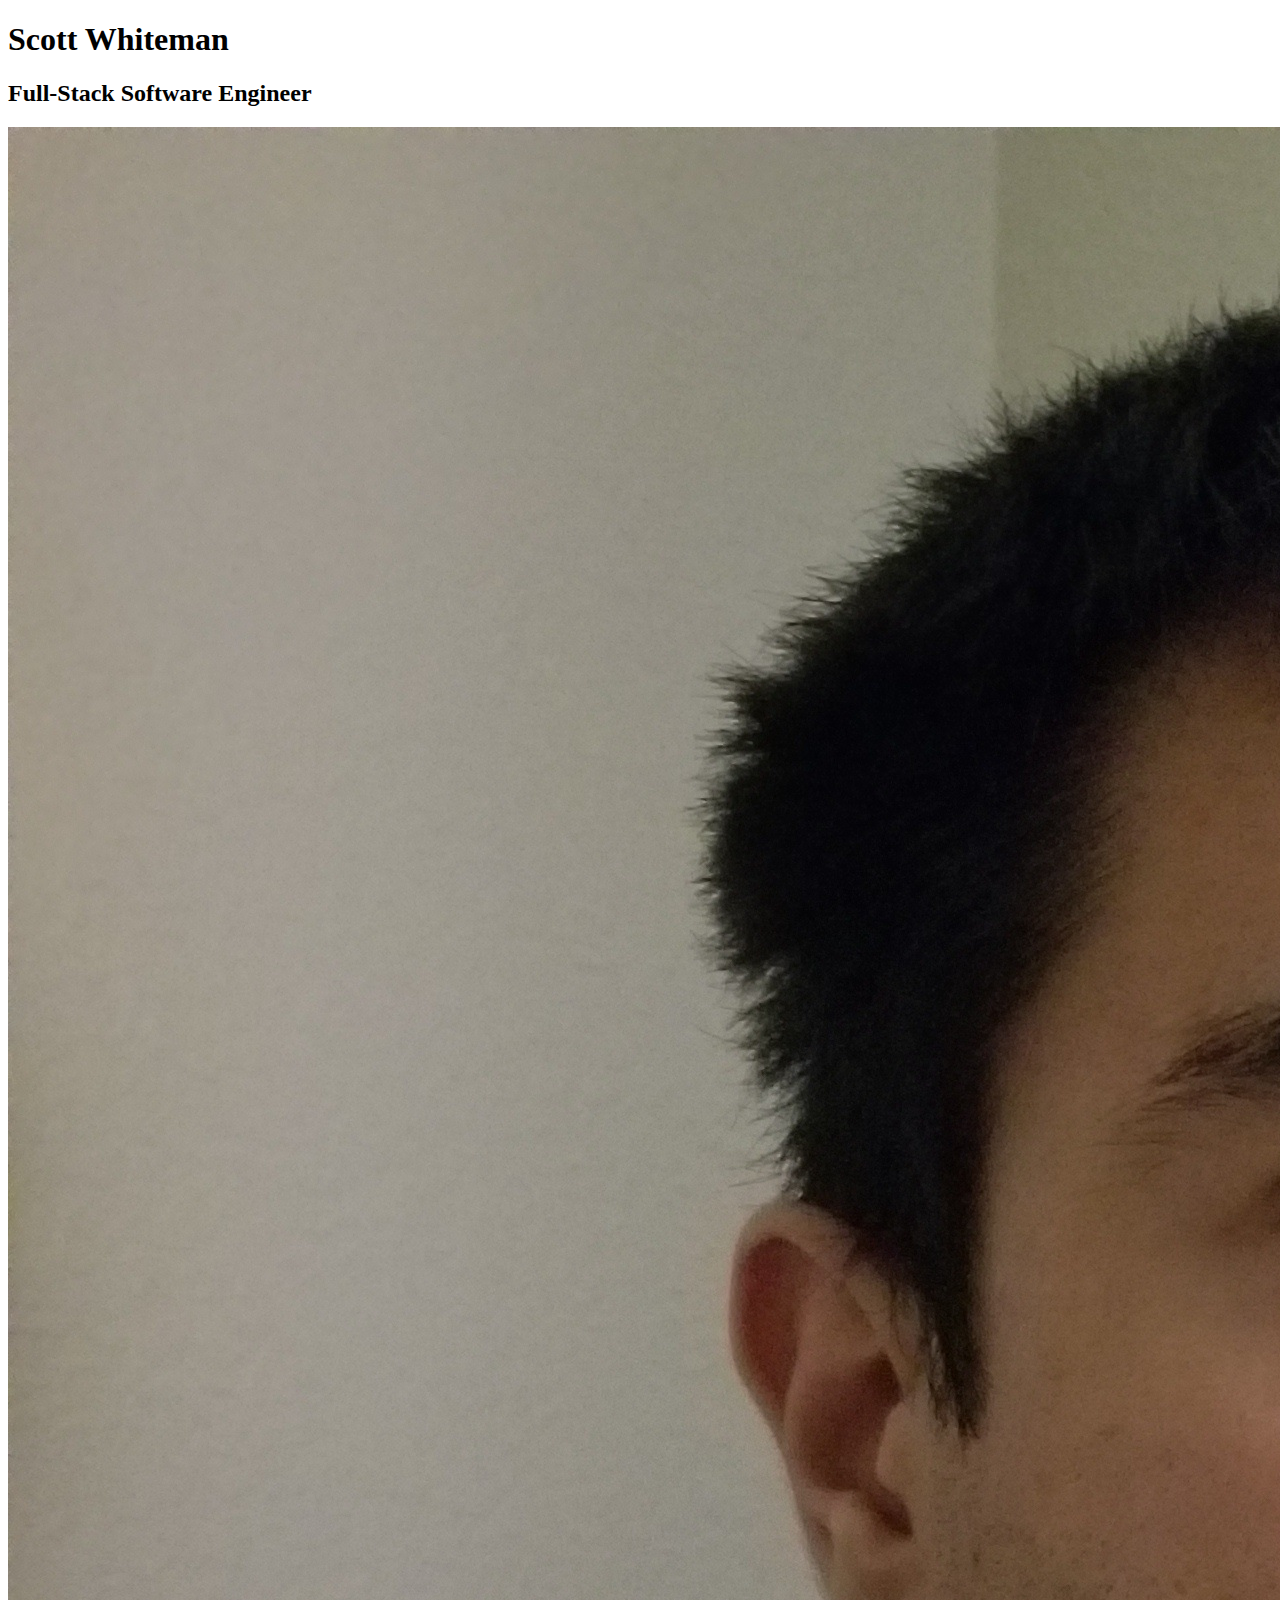
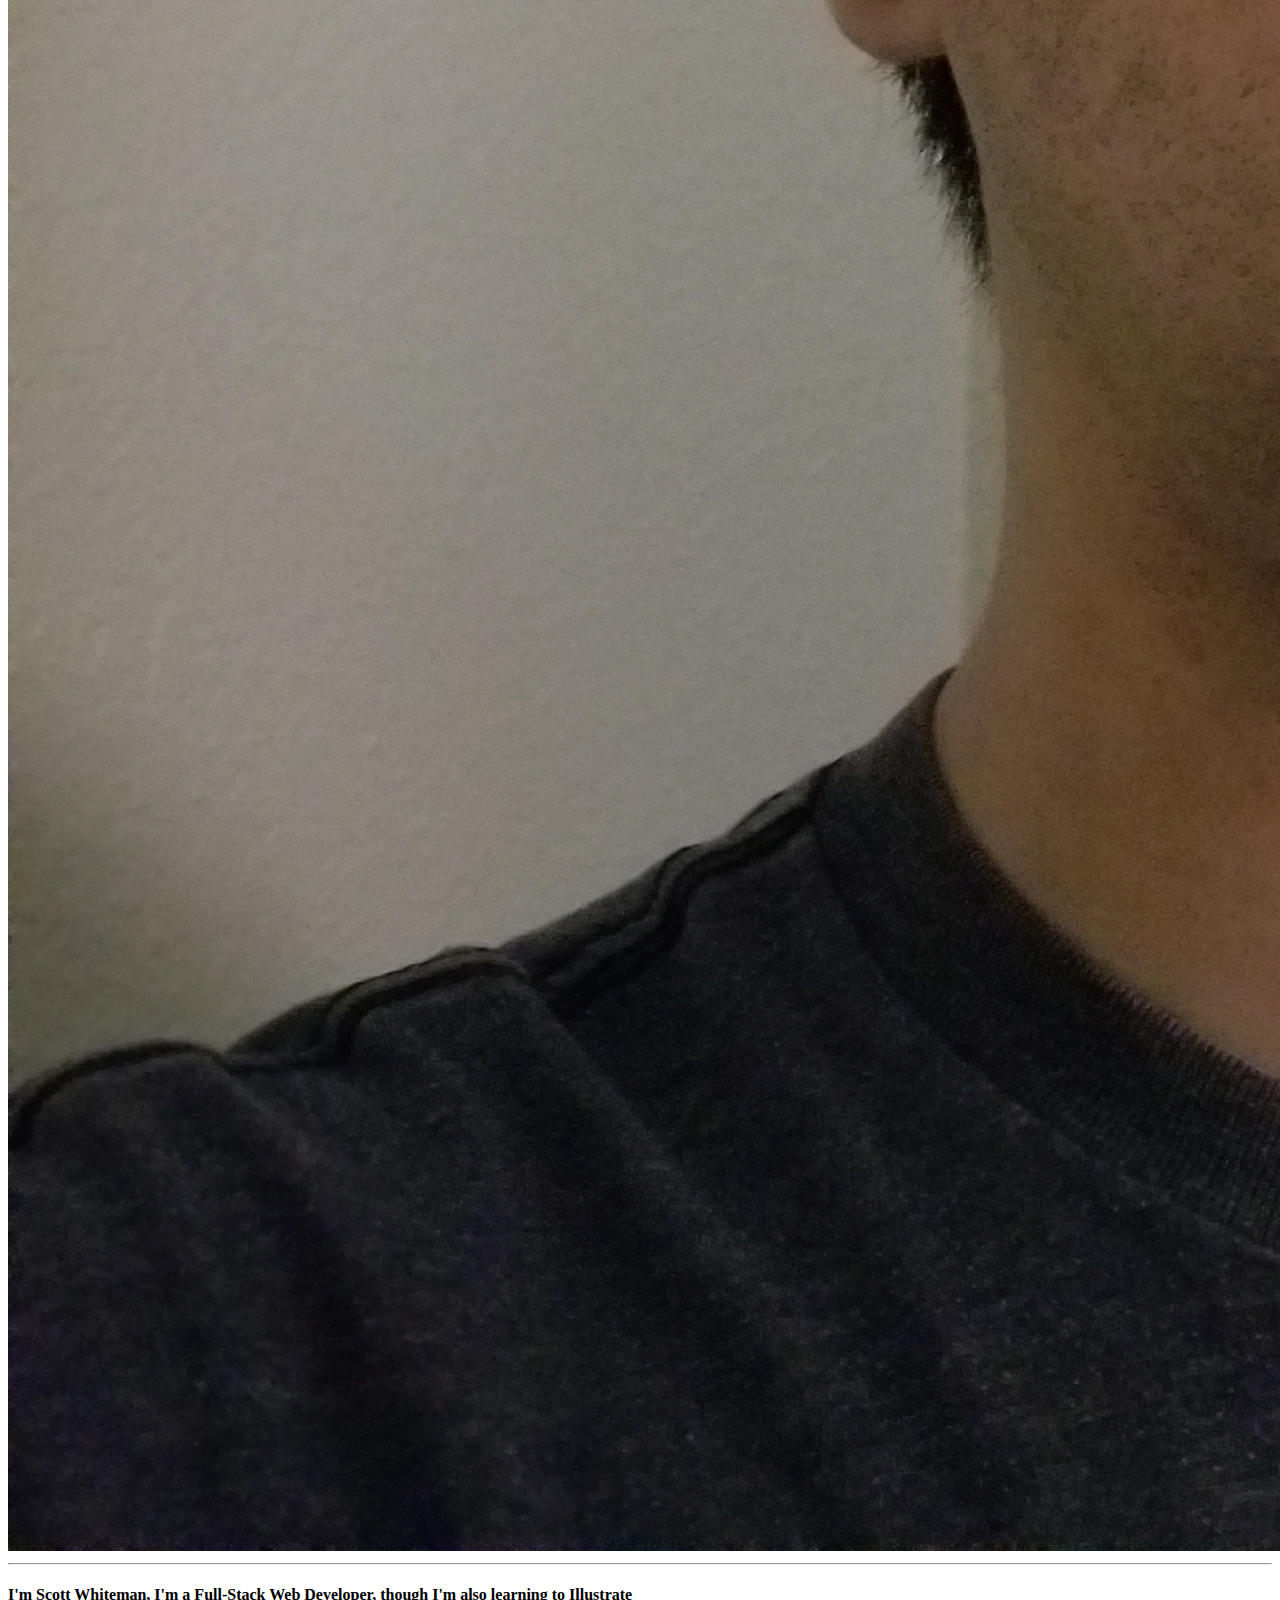
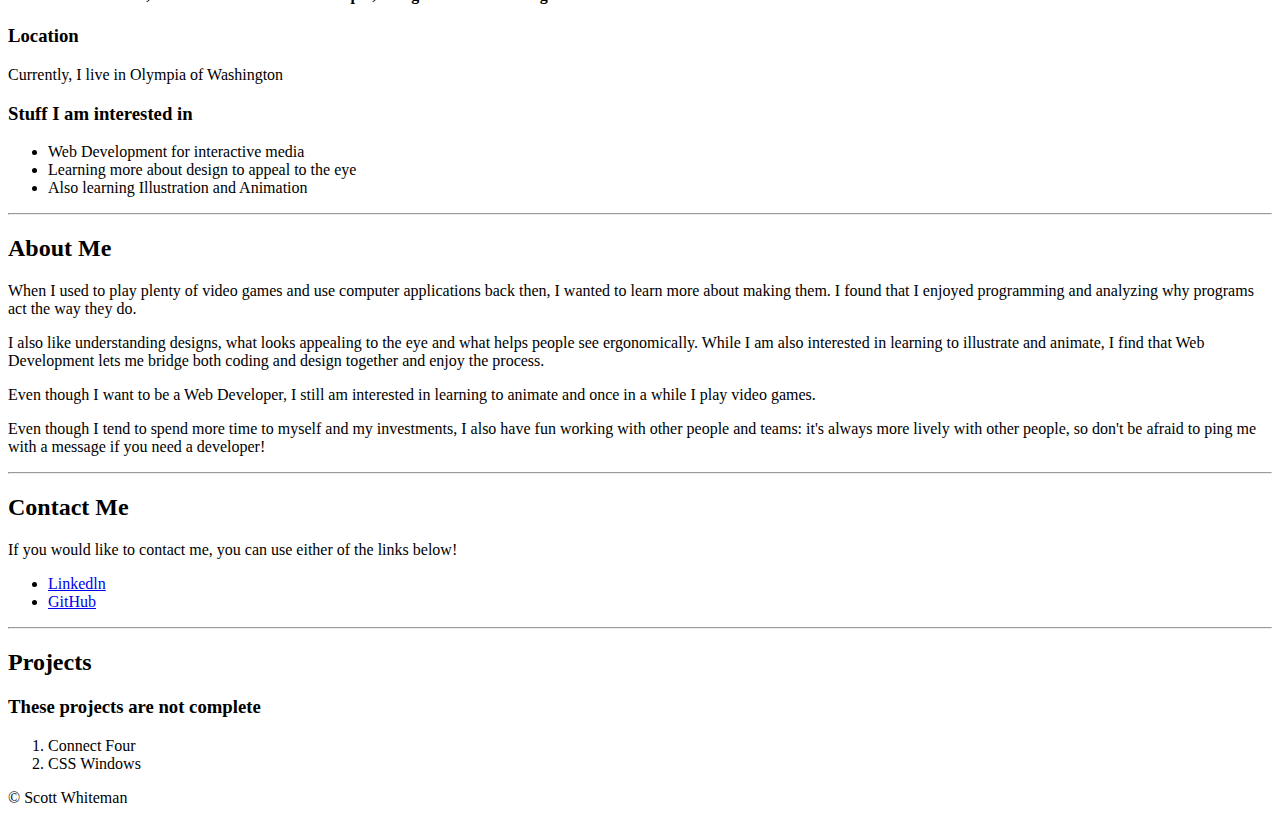
==== index.html @ 3372317f "Update index.html" ====
<!DOCTYPE html>
<html lang="en">
  <head>
    <meta charset="utf-8">
    <meta name="viewport" content="width=device-width">
    <title>Portfolio of Scott Whiteman</title>
    <link href="style.css" rel="stylesheet" type="text/css" />
  </head>
  <body>
    
    <!--Top Header section-->
    <header>
      <h1>Scott Whiteman</h1>
      <h2>Full-Stack Software Engineer</h2>
      <div class="headshot">
        <img src="img/portrait.jpg" alt="Scott Whiteman Portrait Photo"/>
      </div>
    </header>

    <!--Small space between header and main-->
    <div class="gap-small"></div>
    <hr class="header-line">
    <div class="gap-small"></div>

    <!--Start of main body-->
    <main>
      <!--Intro Section-->
      
      <section class="darker" id="intro">
        <h4>I'm Scott Whiteman, I'm a Full-Stack Web Developer, though I'm also learning to Illustrate</h4>
        <h3>Location</h3>
        <p>Currently, I live in Olympia of Washington</p>
        <h3>Stuff I am interested in</h3>
        <ul>
          <li>Web Development for interactive media</li>
          <li>Learning more about design to appeal to the eye</li>
          <li>Also learning Illustration and Animation</li>
        </ul>
      </section>
      <hr>

      <!--About Section-->
      
      <section id="about" class="lighter">
        <h2>About Me</h2>
        <!--Programming-->
        <p>When I used to play plenty of video games and use computer applications back then, I wanted to learn more about making them.  I found that I enjoyed programming and analyzing why programs act the way they do.</p>

        <!--Design and Web Development-->
        <p>I also like understanding designs, what looks appealing to the eye and what helps people see ergonomically.  While I am also interested in learning to illustrate and animate, I find that Web Development lets me bridge both coding and design together and enjoy the process.</p>

        <!-- Outside Interstes-->
        <p>Even though I want to be a Web Developer, I still am interested in learning to animate and once in a while I play video games.</p>

        <!--Workin with a team-->
        <p>Even though I tend to spend more time to myself and my investments, I also have fun working with other people and teams: it's always more lively with other people, so don't be afraid to ping me with a message if you need a developer!</p>
      </section>
      <hr>

      <!-- Contact Section-->
      <section id="contact" class="darker">
        <h2>Contact Me</h2>
        <p>If you would like to contact me, you can use either of the links below!</p>
        <ul class="contact-list">
          <li>
            <a href="https://linkedln.com/in/scottwhiteman" target="_blank">Linkedln</a>
          </li>
          <li>
            <a href="https://github.com/scottWhiteman" target="_blank">GitHub</a>
          </li>
        </ul>
      </section>
      <hr>

      <!--List of Projects Section-->
      <section class="lighter">
        <h2>Projects</h2>
        <h3>These projects are not complete</h3>
        <ol>
          <li>Connect Four</li>
          <li>CSS Windows</li>
        </ol>
      </section>
    </main>

    <!--Spacing between main and footer tags-->
    <div class="gap-small"></div>

    <!--Footer-->
    <footer>
      <div class="gap-footer"></div>
      <p>&copy; Scott Whiteman</p>
    </footer>
    <script src="script.js"></script>
  </body>
</html>
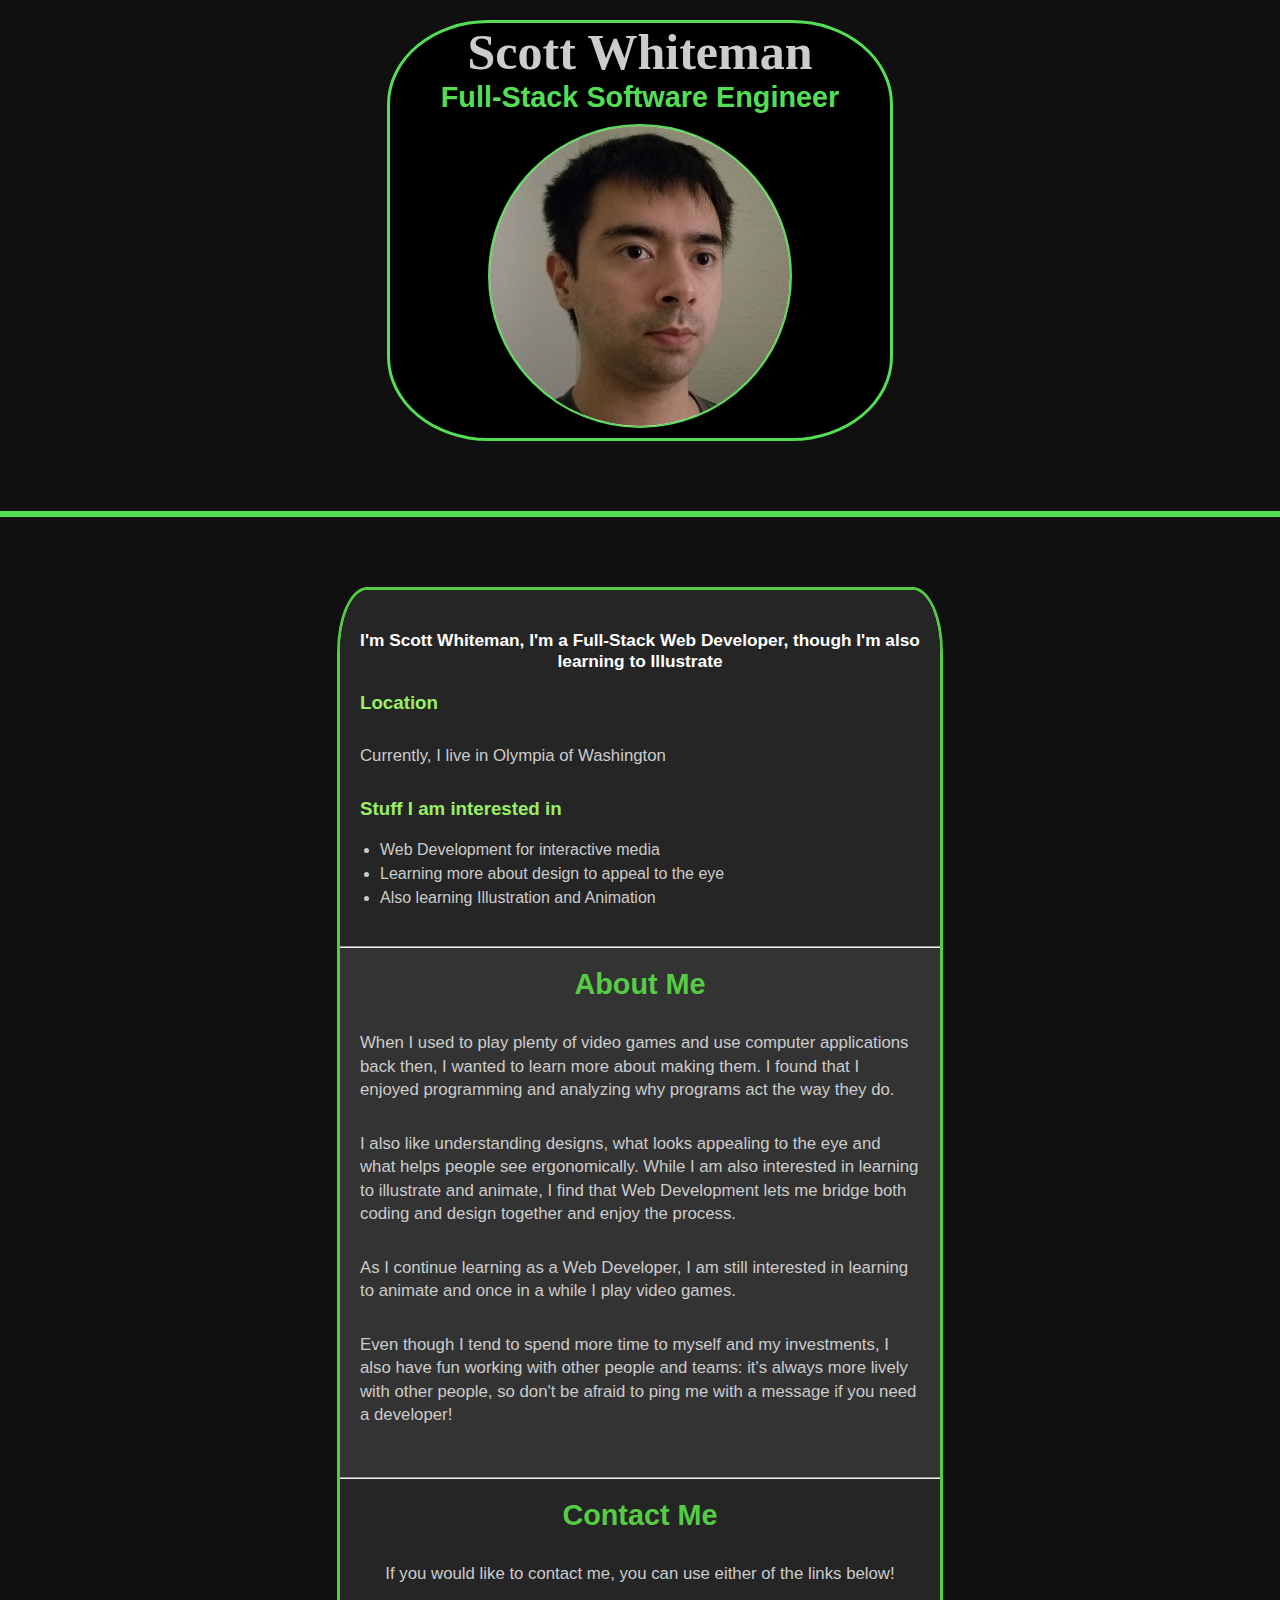
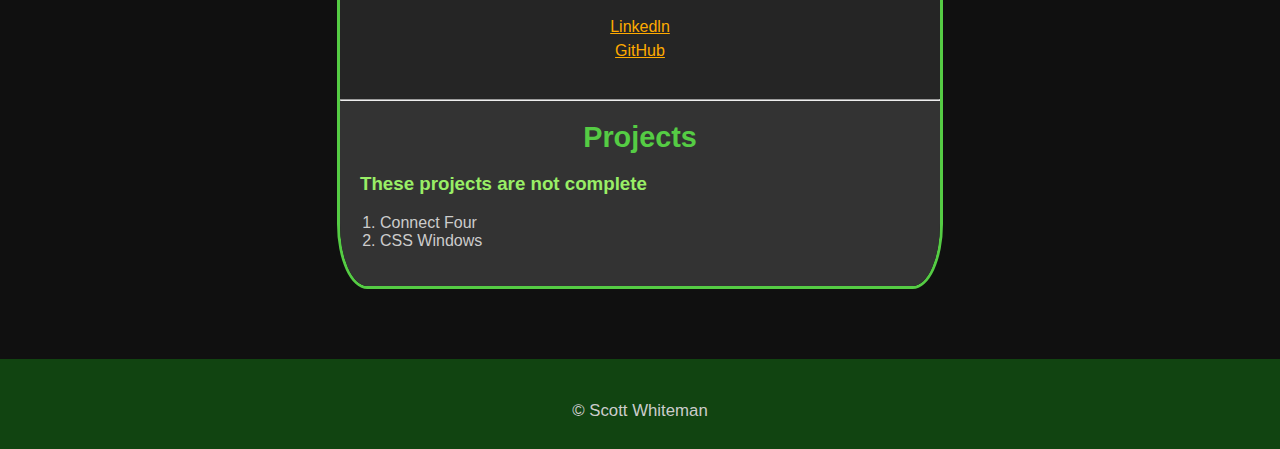
==== commit 8f122e6d: "Comment Spacing" ====
--- a/index.html
+++ b/index.html
@@ -40,7 +40,6 @@
       <hr>
 
       <!--About Section-->
-      
       <section id="about" class="lighter">
         <h2>About Me</h2>
         <!--Programming-->
@@ -50,7 +49,7 @@
         <p>I also like understanding designs, what looks appealing to the eye and what helps people see ergonomically.  While I am also interested in learning to illustrate and animate, I find that Web Development lets me bridge both coding and design together and enjoy the process.</p>
 
         <!-- Outside Interstes-->
-        <p>Even though I want to be a Web Developer, I still am interested in learning to animate and once in a while I play video games.</p>
+        <p>As I continue learning as a Web Developer, I am still interested in learning to animate and once in a while I play video games.</p>
 
         <!--Workin with a team-->
         <p>Even though I tend to spend more time to myself and my investments, I also have fun working with other people and teams: it's always more lively with other people, so don't be afraid to ping me with a message if you need a developer!</p>
--- a/style.css
+++ b/style.css
@@ -0,0 +1,150 @@
+@import url('https://fonts.googleapis.com/css2?family=Merriweather+Sans&display=swap');
+
+/*body and general*/
+body {
+  font-family: Arial, Helvetica, sans-serif;
+  background-color: #101010;
+  color: #ccc;
+  margin: 0;
+
+}
+
+body a:link {
+  color: #fa0;
+}
+body a:visited {
+  color: #fd1;
+}
+body a:hover {
+  color: #5ef;
+}
+body a:active {
+  color: #1a0;
+}
+
+header {
+  background-color: #000;
+  margin: 20px auto;
+  border: solid 3px #5d5;
+  border-radius: 20%;
+  max-width: 500px;
+  padding: 0;
+}
+header h2 {
+  color: #5d5;
+}
+
+/*main/primary text*/
+main {
+  margin: 20px auto;
+  border: solid 3px #5c4;
+  border-radius: 5%;
+  overflow: hidden;
+  max-width: 600px;
+}
+main p {
+  padding: 0 20px 0 20px;
+}
+
+/*tags*/
+h1 {
+  font-family: "Merriweather_Sans";
+  text-align: center;
+  margin: 0;
+  font-size: 50px;
+}
+h2 {
+  text-align: center;
+  margin: 0;
+  font-size: 1.8em;
+  color: #5c4;
+}
+h3 {
+  color: #9e6;
+  padding: 0 20px 0 20px;
+}
+p {
+  font-size: 1.05em;
+  line-height: 1.4em;
+  margin: 30px auto;
+}
+hr {
+  color: #5d5;
+  margin: 0;
+}
+
+/*sections*/
+section {
+  padding: 20px 0;
+  margin: 0 auto;
+  max-width: 600px;
+  background-color: #333;
+}
+section ul li{
+  line-height: 1.5em;
+}
+section h4 {
+  margin: 20px;
+  text-align: center;
+  color: #fff;
+  font-size: 1.08em;
+}
+
+/*image*/
+.headshot {
+  width: 300px;
+  height: 300px;
+  background-color: #fff;
+  border-radius: 50%;
+  margin: 10px auto;
+  overflow: hidden;
+  border: 2px solid #5d5
+}
+.headshot img {
+  object-fit: cover;
+  object-position: -35px -10px;
+  width: 350px;
+  height: 350px;
+}
+
+/*contacts*/
+.contact-list {
+  list-style-type: none;
+  padding-left: 0;
+}
+#contact {
+  text-align: center;
+}
+
+/*background classes*/
+.lighter {
+  background-color: #333;
+}
+.darker {
+  background-color: #252525;
+}
+
+/*divider between header and main*/
+.header-line {
+  border: 3px solid #5d5;
+}
+
+/*div gaps*/
+.gap-small {
+  height: 50px;
+  width: 0;
+}
+
+/*footer*/
+footer {
+  height: 90px;
+  background-color: #141;
+}
+footer p {
+  margin: auto;
+  text-align: center;
+}
+.gap-footer {
+  height: 40px;
+  margin: auto;
+}
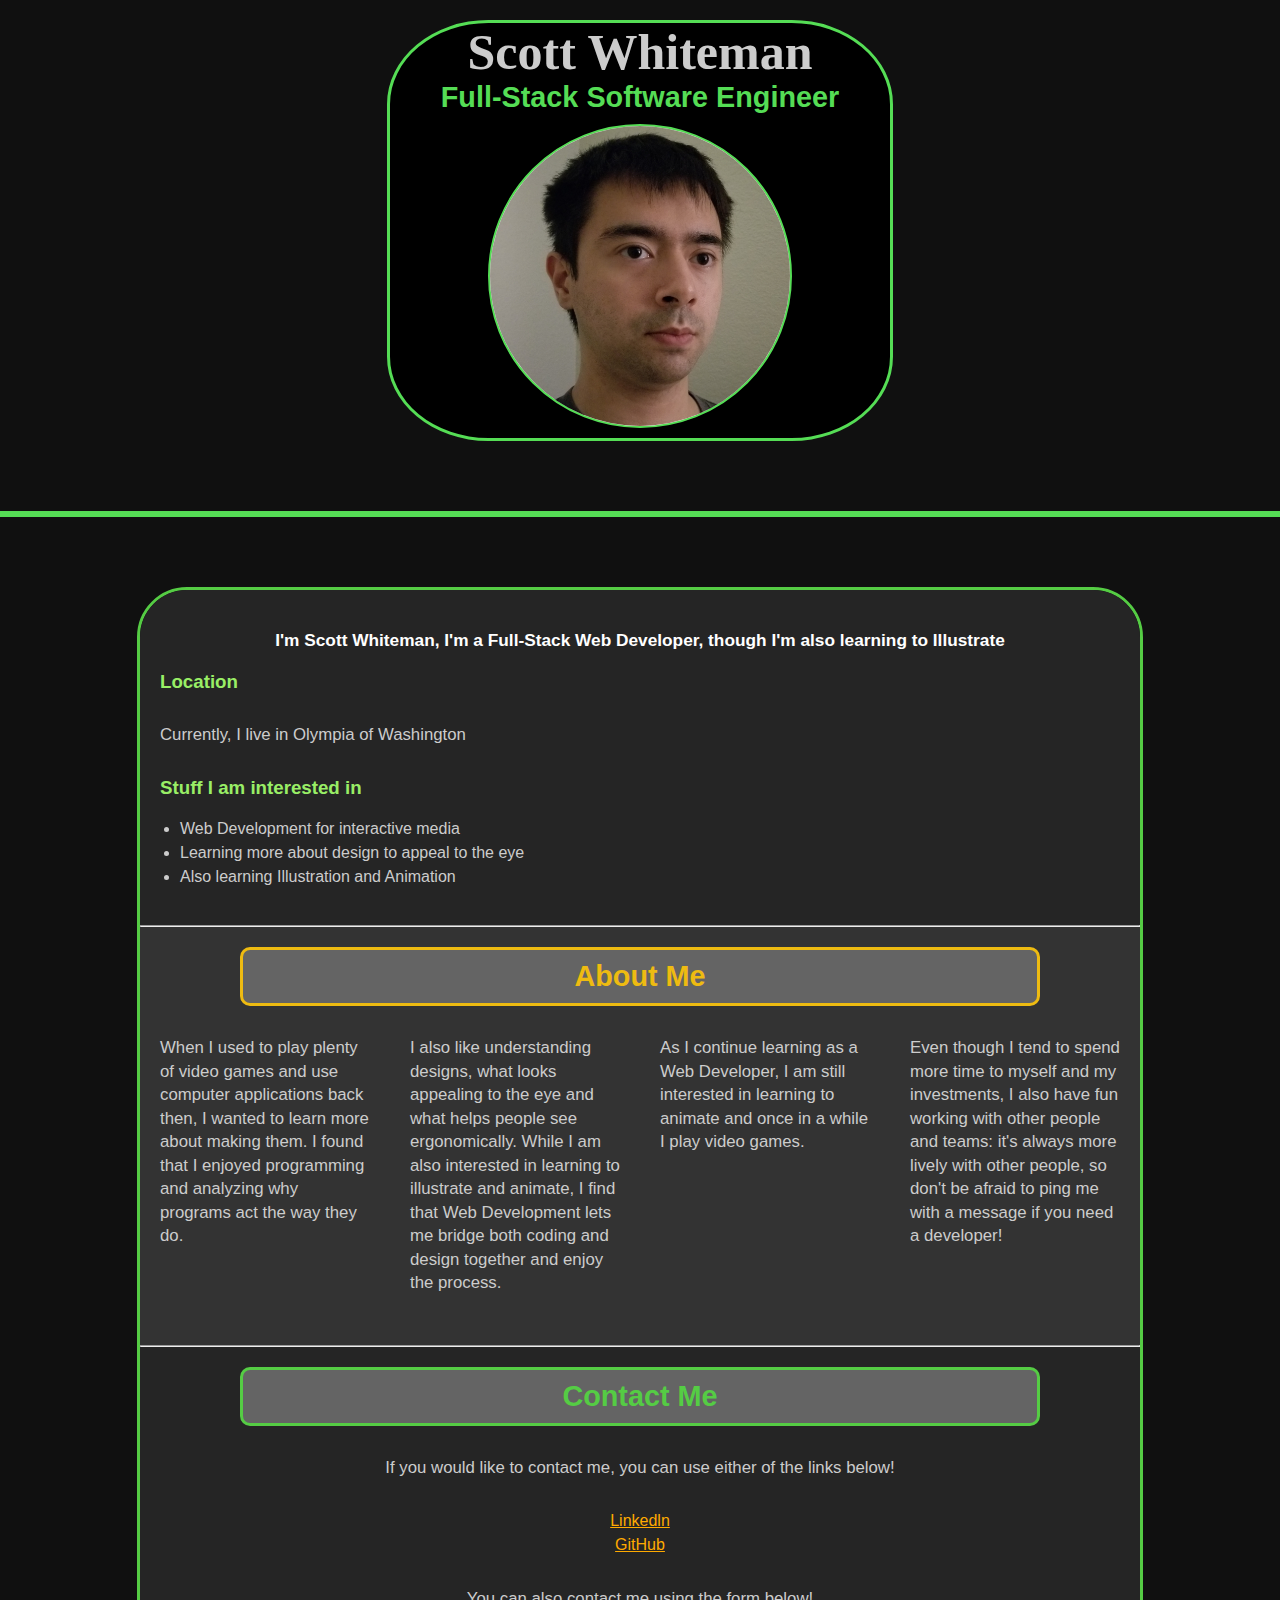
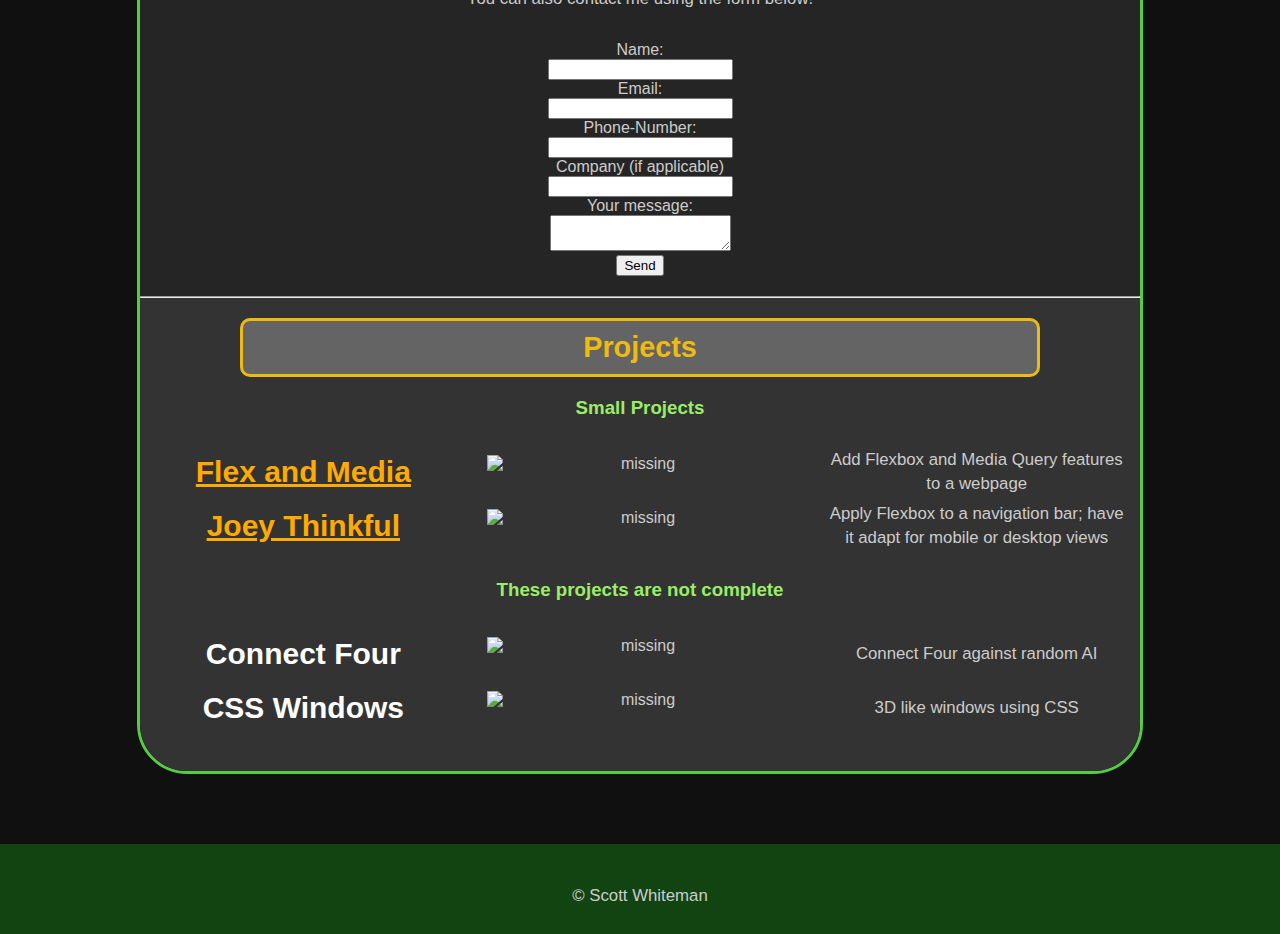
==== commit 471e7f5a: "Added Form" ====
--- a/index.html
+++ b/index.html
@@ -41,24 +41,27 @@
 
       <!--About Section-->
       <section id="about" class="lighter">
-        <h2>About Me</h2>
-        <!--Programming-->
-        <p>When I used to play plenty of video games and use computer applications back then, I wanted to learn more about making them.  I found that I enjoyed programming and analyzing why programs act the way they do.</p>
+        <div class="border-wrap-yellow"><h2>About Me</h2></div>
 
-        <!--Design and Web Development-->
-        <p>I also like understanding designs, what looks appealing to the eye and what helps people see ergonomically.  While I am also interested in learning to illustrate and animate, I find that Web Development lets me bridge both coding and design together and enjoy the process.</p>
+        <div class="flex-group">
+          <!--Programming-->
+          <p class="flex-item">When I used to play plenty of video games and use computer applications back then, I wanted to learn more about making them.  I found that I enjoyed programming and analyzing why programs act the way they do.</p>
 
-        <!-- Outside Interstes-->
-        <p>As I continue learning as a Web Developer, I am still interested in learning to animate and once in a while I play video games.</p>
+          <!--Design and Web Development-->
+          <p class="flex-item">I also like understanding designs, what looks appealing to the eye and what helps people see ergonomically.  While I am also interested in learning to illustrate and animate, I find that Web Development lets me bridge both coding and design together and enjoy the process.</p>
 
-        <!--Workin with a team-->
-        <p>Even though I tend to spend more time to myself and my investments, I also have fun working with other people and teams: it's always more lively with other people, so don't be afraid to ping me with a message if you need a developer!</p>
+          <!-- Outside Interstes-->
+          <p class="flex-item">As I continue learning as a Web Developer, I am still interested in learning to animate and once in a while I play video games.</p>
+
+          <!--Working with a team-->
+          <p class="flex-item">Even though I tend to spend more time to myself and my investments, I also have fun working with other people and teams: it's always more lively with other people, so don't be afraid to ping me with a message if you need a developer!</p>
+        </div>
       </section>
       <hr>
 
       <!-- Contact Section-->
       <section id="contact" class="darker">
-        <h2>Contact Me</h2>
+        <div class="border-wrap-green"><h2>Contact Me</h2></div>
         <p>If you would like to contact me, you can use either of the links below!</p>
         <ul class="contact-list">
           <li>
@@ -68,17 +71,55 @@
             <a href="https://github.com/scottWhiteman" target="_blank">GitHub</a>
           </li>
         </ul>
+        <p>You can also contact me using the form below!</p>
+        <form>
+          <label for="first">Name:</label><br/>
+          <input type="text" id="first" maxlength="20" required><br/>
+          <label for="email">Email:</label><br/>
+          <input type="email" id="email" required><br/>
+          <label for="number">Phone-Number:</label><br/>
+          <input type="text" id="number" required><br/>
+          <label>Company (if applicable)</label><br/>
+          <input type="text" id="company"><br/>
+          <label for="message">Your message:</label><br/>
+          <textarea id="message" maxlength="300" required></textarea><br/>
+          <button id="send">Send</button>
+        </form>
       </section>
       <hr>
 
       <!--List of Projects Section-->
-      <section class="lighter">
-        <h2>Projects</h2>
+      <section id="projects" class="lighter">
+        <div class="border-wrap-yellow"><h2>Projects</h2></div>
+        <h3>Small Projects</h3>
+
+          <ol class="project-group">
+            <li class="project-item">
+                <h4 class="col"><a href="https://scottwhiteman.github.io/FlexAssignment/">Flex and Media</a></h4>
+                <img src="img/missing.png" alt="missing" width="300" class="col">
+                <p class="col">Add Flexbox and Media Query features to a webpage</p>
+            </li>
+            <li class="project-item">
+                <h4 class="col"><a href="https://scottwhiteman.github.io/JoeyThinkful/">Joey Thinkful</a></h4>
+                <img src="img/missing.png" alt="missing" width="300" class="col">
+                <p class="col">Apply Flexbox to a navigation bar; have it adapt for mobile or desktop views</p>
+            </li>
+          </ol>
+
         <h3>These projects are not complete</h3>
-        <ol>
-          <li>Connect Four</li>
-          <li>CSS Windows</li>
-        </ol>
+
+          <ol class="project-group">
+            <li class="project-item">
+                <h4 class="col">Connect Four</h4>
+                <img src="img/missing.png" alt="missing" width="300" class="col">
+                <p class="col">Connect Four against random AI</p>
+            </li>
+            <li class="project-item">
+                <h4 class="col">CSS Windows</h4>
+                <img src="img/missing.png" alt="missing" width="300" class="col">
+                <p class="col">3D like windows using CSS</p>
+            </li>
+          </ol>
       </section>
     </main>
 
--- a/style.css
+++ b/style.css
@@ -6,7 +6,6 @@
   background-color: #101010;
   color: #ccc;
   margin: 0;
-
 }
 
 body a:link {
@@ -38,9 +37,9 @@
 main {
   margin: 20px auto;
   border: solid 3px #5c4;
-  border-radius: 5%;
   overflow: hidden;
-  max-width: 600px;
+  max-width: 1000px;
+  border-radius: 50px;
 }
 main p {
   padding: 0 20px 0 20px;
@@ -73,11 +72,12 @@
   margin: 0;
 }
 
+
 /*sections*/
 section {
   padding: 20px 0;
   margin: 0 auto;
-  max-width: 600px;
+  max-width: 1000px;
   background-color: #333;
 }
 section ul li{
@@ -116,6 +116,41 @@
   text-align: center;
 }
 
+#projects {
+  text-align: center;
+}
+#projects h3 {
+  margin: 10px;
+  padding: 10px;
+}
+#projects ol {
+  list-style: none;
+  padding-left: 0;
+}
+.border-wrap-green {
+  padding-top: 10px;
+  padding-bottom: 10px;
+  margin-left: 100px;
+  margin-right: 100px;
+  background: #646464;
+  border: 3px solid #5c4;
+  border-radius: 10px;
+}
+
+.border-wrap-yellow {
+  padding-top: 10px;
+  padding-bottom: 10px;
+  margin-left: 100px;
+  margin-right: 100px;
+  background: #646464;
+  border: 3px solid #eb1;
+  border-radius: 10px;
+}
+
+.border-wrap-yellow h2 {
+  color: #eb1;
+}
+
 /*background classes*/
 .lighter {
   background-color: #333;
@@ -135,6 +170,60 @@
   width: 0;
 }
 
+/*flexbox groups*/
+.project-group {
+  display: flex;
+  flex-direction: column;
+}
+
+.project-item {
+  flex: 1;
+}
+
+.project-item p {
+  margin: auto;
+  padding: 0;
+}
+
+.project-item h4 {
+  font-size: 30px;
+  margin: 20px 10px;
+}
+
+.col {
+  flex: 1;
+  justify-content: center;
+  padding: 10px;
+  margin-left: 10px;
+  margin-right: 10px
+}
+
+/*media query for desktop*/
+@media all and (min-width: 600px)
+{
+  /*about me*/
+  .flex-group {
+    display: flex;
+    flex-direction: row;
+  }
+  
+  .flex-item {
+    flex: 1;
+  }
+
+  /*projects*/
+  .project-item p {
+    margin: auto 10px;
+  }
+  .project-item {
+    display: flex;
+    flex-direction: row;
+  }
+  .project-item h4 {
+    margin: auto;
+  }
+}
+
 /*footer*/
 footer {
   height: 90px;
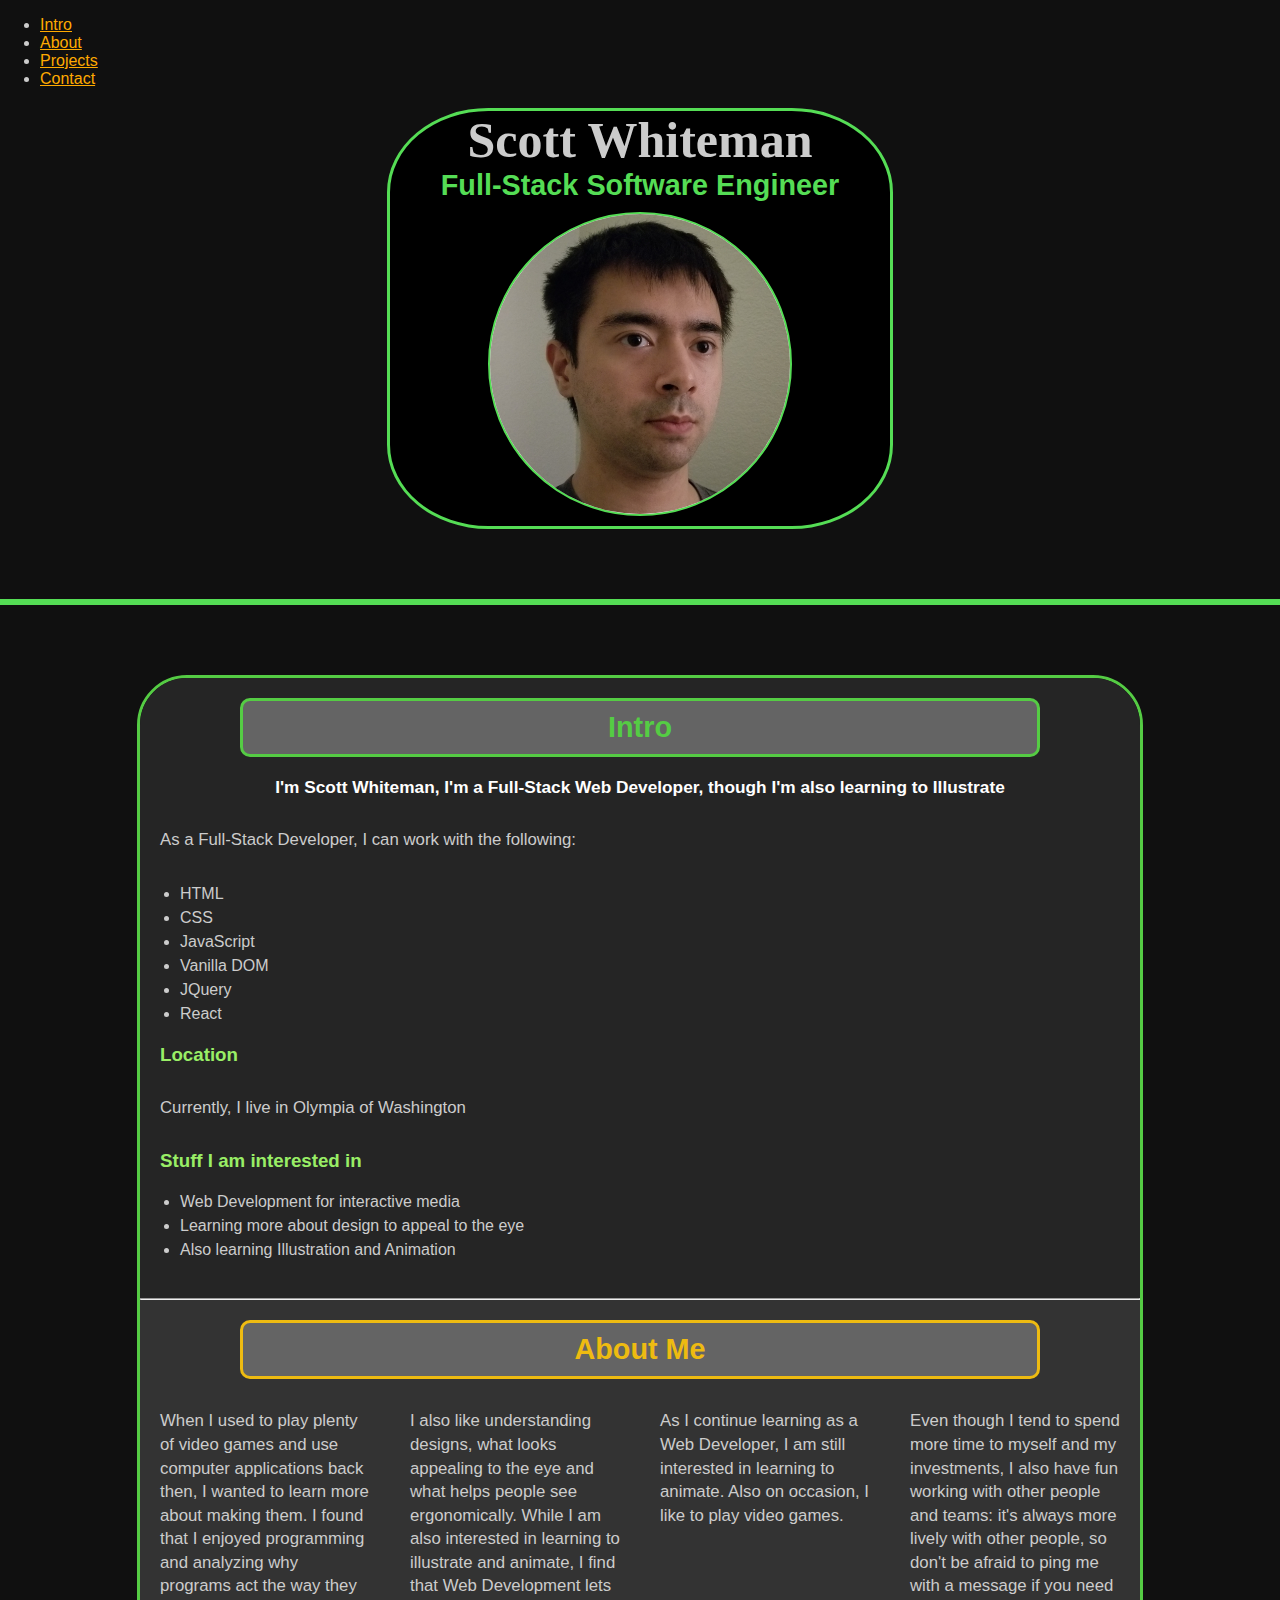
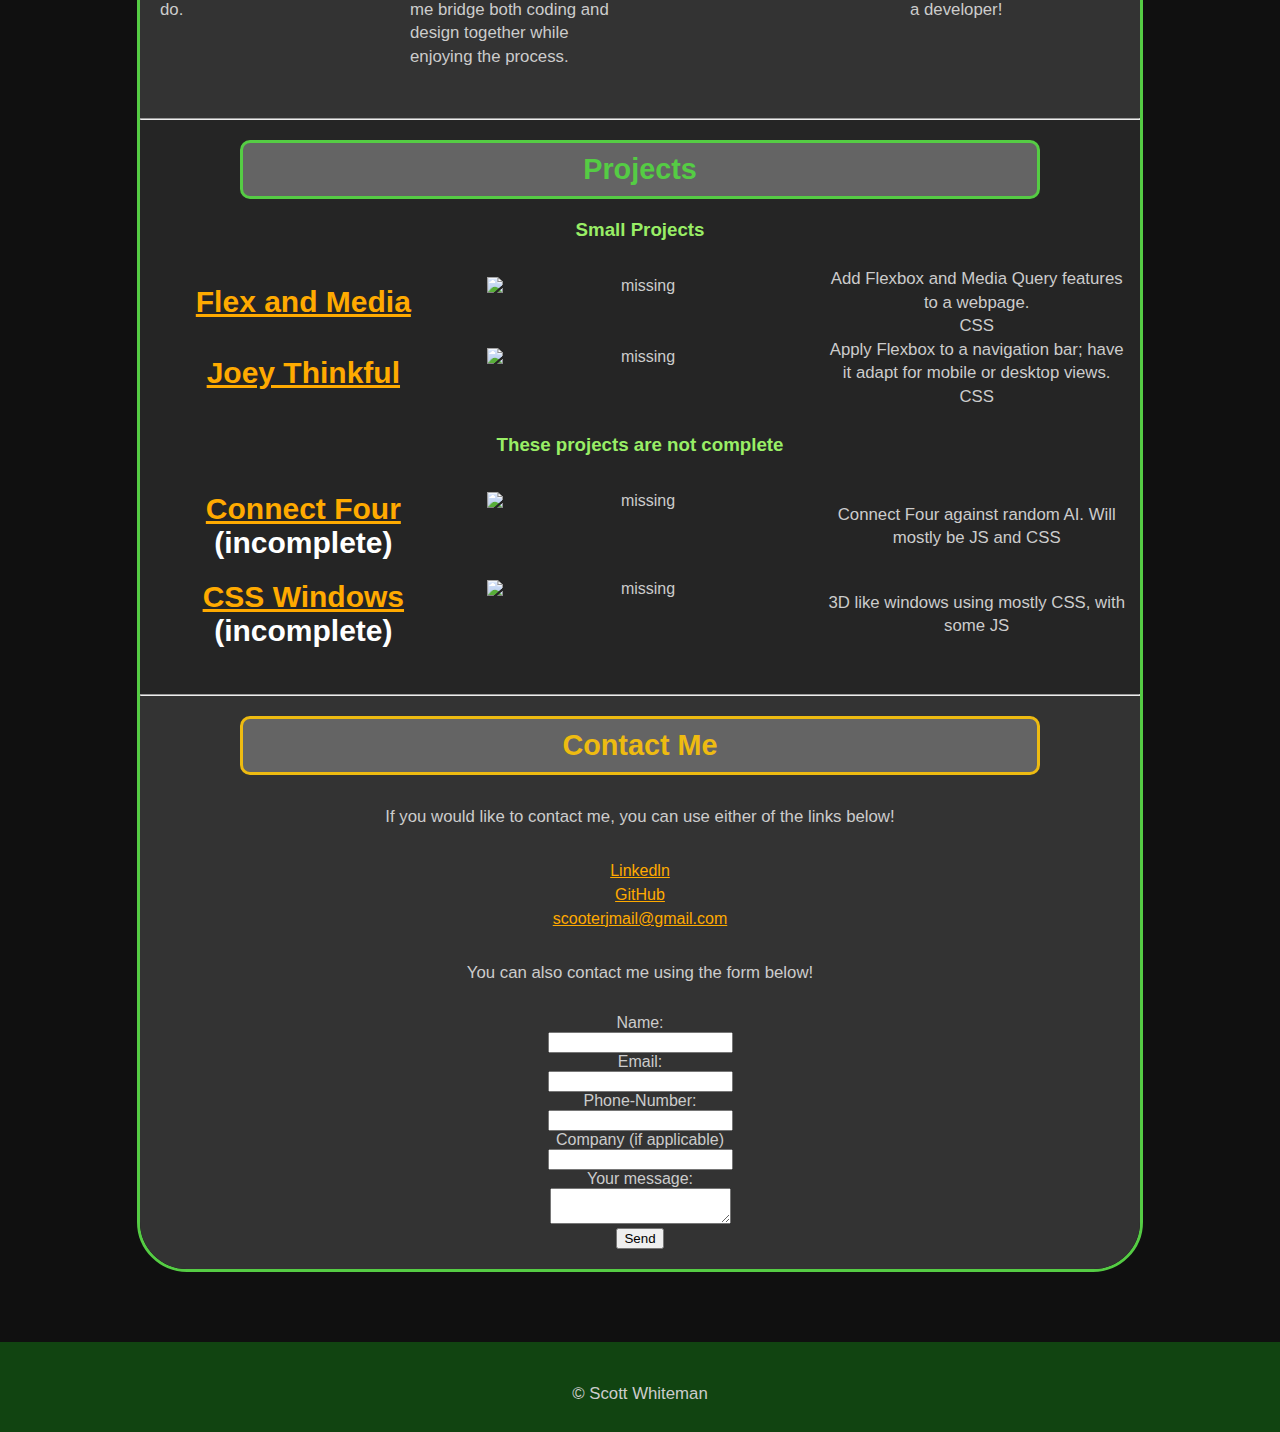
==== commit 30512d91: "some stuff" ====
--- a/index.html
+++ b/index.html
@@ -8,6 +8,23 @@
   </head>
   <body>
     
+    <nav>
+      <ul>
+        <li>
+          <a href="#intro">Intro</a>
+        </li>
+        <li>
+          <a href="#about">About</a>
+        </li>
+        <li>
+          <a href="#projects">Projects</a>
+        </li>
+        <li>
+          <a href="#contact">Contact</a>
+        </li>
+      </ul>
+    </nav>
+
     <!--Top Header section-->
     <header>
       <h1>Scott Whiteman</h1>
@@ -25,9 +42,18 @@
     <!--Start of main body-->
     <main>
       <!--Intro Section-->
-      
       <section class="darker" id="intro">
+        <div class="border-wrap-green"><h2>Intro</h2></div>
         <h4>I'm Scott Whiteman, I'm a Full-Stack Web Developer, though I'm also learning to Illustrate</h4>
+        <p>As a Full-Stack Developer, I can work with the following: </p>
+        <ul>
+          <li>HTML</li>
+          <li>CSS</li>
+          <li>JavaScript</li>
+          <li>Vanilla DOM</li>
+          <li>JQuery</li>
+          <li>React</li>
+        </ul>
         <h3>Location</h3>
         <p>Currently, I live in Olympia of Washington</p>
         <h3>Stuff I am interested in</h3>
@@ -48,20 +74,63 @@
           <p class="flex-item">When I used to play plenty of video games and use computer applications back then, I wanted to learn more about making them.  I found that I enjoyed programming and analyzing why programs act the way they do.</p>
 
           <!--Design and Web Development-->
-          <p class="flex-item">I also like understanding designs, what looks appealing to the eye and what helps people see ergonomically.  While I am also interested in learning to illustrate and animate, I find that Web Development lets me bridge both coding and design together and enjoy the process.</p>
+          <p class="flex-item">I also like understanding designs, what looks appealing to the eye and what helps people see ergonomically.  While I am also interested in learning to illustrate and animate, I find that Web Development lets me bridge both coding and design together while enjoying the process.</p>
 
           <!-- Outside Interstes-->
-          <p class="flex-item">As I continue learning as a Web Developer, I am still interested in learning to animate and once in a while I play video games.</p>
+          <p class="flex-item">As I continue learning as a Web Developer, I am still interested in learning to animate.  Also on occasion, I like to play video games.</p>
 
           <!--Working with a team-->
           <p class="flex-item">Even though I tend to spend more time to myself and my investments, I also have fun working with other people and teams: it's always more lively with other people, so don't be afraid to ping me with a message if you need a developer!</p>
         </div>
       </section>
+      
+      <hr>
+
+      <!--List of Projects Section-->
+      <section id="projects" class="darker">
+        <div class="border-wrap-green"><h2>Projects</h2></div>
+        <h3>Small Projects</h3>
+
+          <ol class="project-group">
+            <li class="project-item">
+                <h4 class="col"><a href="https://scottwhiteman.github.io/FlexAssignment/">Flex and Media</a></h4>
+                <img src="img/missing.png" alt="missing" width="300" class="col">
+                <p class="col">Add Flexbox and Media Query features to a webpage.  <br/>CSS</p>
+            </li>
+            <li class="project-item">
+                <h4 class="col"><a href="https://scottwhiteman.github.io/JoeyThinkful/">Joey Thinkful</a></h4>
+                <img src="img/missing.png" alt="missing" width="300" class="col">
+                <p class="col">Apply Flexbox to a navigation bar; have it adapt for mobile or desktop views.  <br/>CSS</p>
+            </li>
+          </ol>
+
+        <h3>These projects are not complete</h3>
+
+          <ol class="project-group">
+            <li class="project-item">
+                <h4 class="col">
+                  <a href="https://github.com/scottWhiteman">Connect Four</a><br/>
+                  <span class="incomplete">(incomplete)</span>
+                </h4>
+                <img src="img/missing.png" alt="missing" width="300" class="col">
+                <p class="col">Connect Four against random AI.  Will mostly be JS and CSS</p>
+            </li>
+            <li class="project-item">
+                <h4 class="col">
+                  <a href="https://github.com/scottWhiteman">CSS Windows</a><br/>
+                  <span class="incomplete">(incomplete)</span>
+                </h4>
+                <img src="img/missing.png" alt="missing" width="300" class="col">
+                <p class="col">3D like windows using mostly CSS, with some JS</p>
+            </li>
+          </ol>
+      </section>
+
       <hr>
 
       <!-- Contact Section-->
-      <section id="contact" class="darker">
-        <div class="border-wrap-green"><h2>Contact Me</h2></div>
+      <section id="contact" class="lighter">
+        <div class="border-wrap-yellow"><h2>Contact Me</h2></div>
         <p>If you would like to contact me, you can use either of the links below!</p>
         <ul class="contact-list">
           <li>
@@ -69,6 +138,9 @@
           </li>
           <li>
             <a href="https://github.com/scottWhiteman" target="_blank">GitHub</a>
+          </li>
+          <li>
+            <a href="mailto:scooterjmail@gmail.com">scooterjmail@gmail.com</a>
           </li>
         </ul>
         <p>You can also contact me using the form below!</p>
@@ -86,41 +158,6 @@
           <button id="send">Send</button>
         </form>
       </section>
-      <hr>
-
-      <!--List of Projects Section-->
-      <section id="projects" class="lighter">
-        <div class="border-wrap-yellow"><h2>Projects</h2></div>
-        <h3>Small Projects</h3>
-
-          <ol class="project-group">
-            <li class="project-item">
-                <h4 class="col"><a href="https://scottwhiteman.github.io/FlexAssignment/">Flex and Media</a></h4>
-                <img src="img/missing.png" alt="missing" width="300" class="col">
-                <p class="col">Add Flexbox and Media Query features to a webpage</p>
-            </li>
-            <li class="project-item">
-                <h4 class="col"><a href="https://scottwhiteman.github.io/JoeyThinkful/">Joey Thinkful</a></h4>
-                <img src="img/missing.png" alt="missing" width="300" class="col">
-                <p class="col">Apply Flexbox to a navigation bar; have it adapt for mobile or desktop views</p>
-            </li>
-          </ol>
-
-        <h3>These projects are not complete</h3>
-
-          <ol class="project-group">
-            <li class="project-item">
-                <h4 class="col">Connect Four</h4>
-                <img src="img/missing.png" alt="missing" width="300" class="col">
-                <p class="col">Connect Four against random AI</p>
-            </li>
-            <li class="project-item">
-                <h4 class="col">CSS Windows</h4>
-                <img src="img/missing.png" alt="missing" width="300" class="col">
-                <p class="col">3D like windows using CSS</p>
-            </li>
-          </ol>
-      </section>
     </main>
 
     <!--Spacing between main and footer tags-->
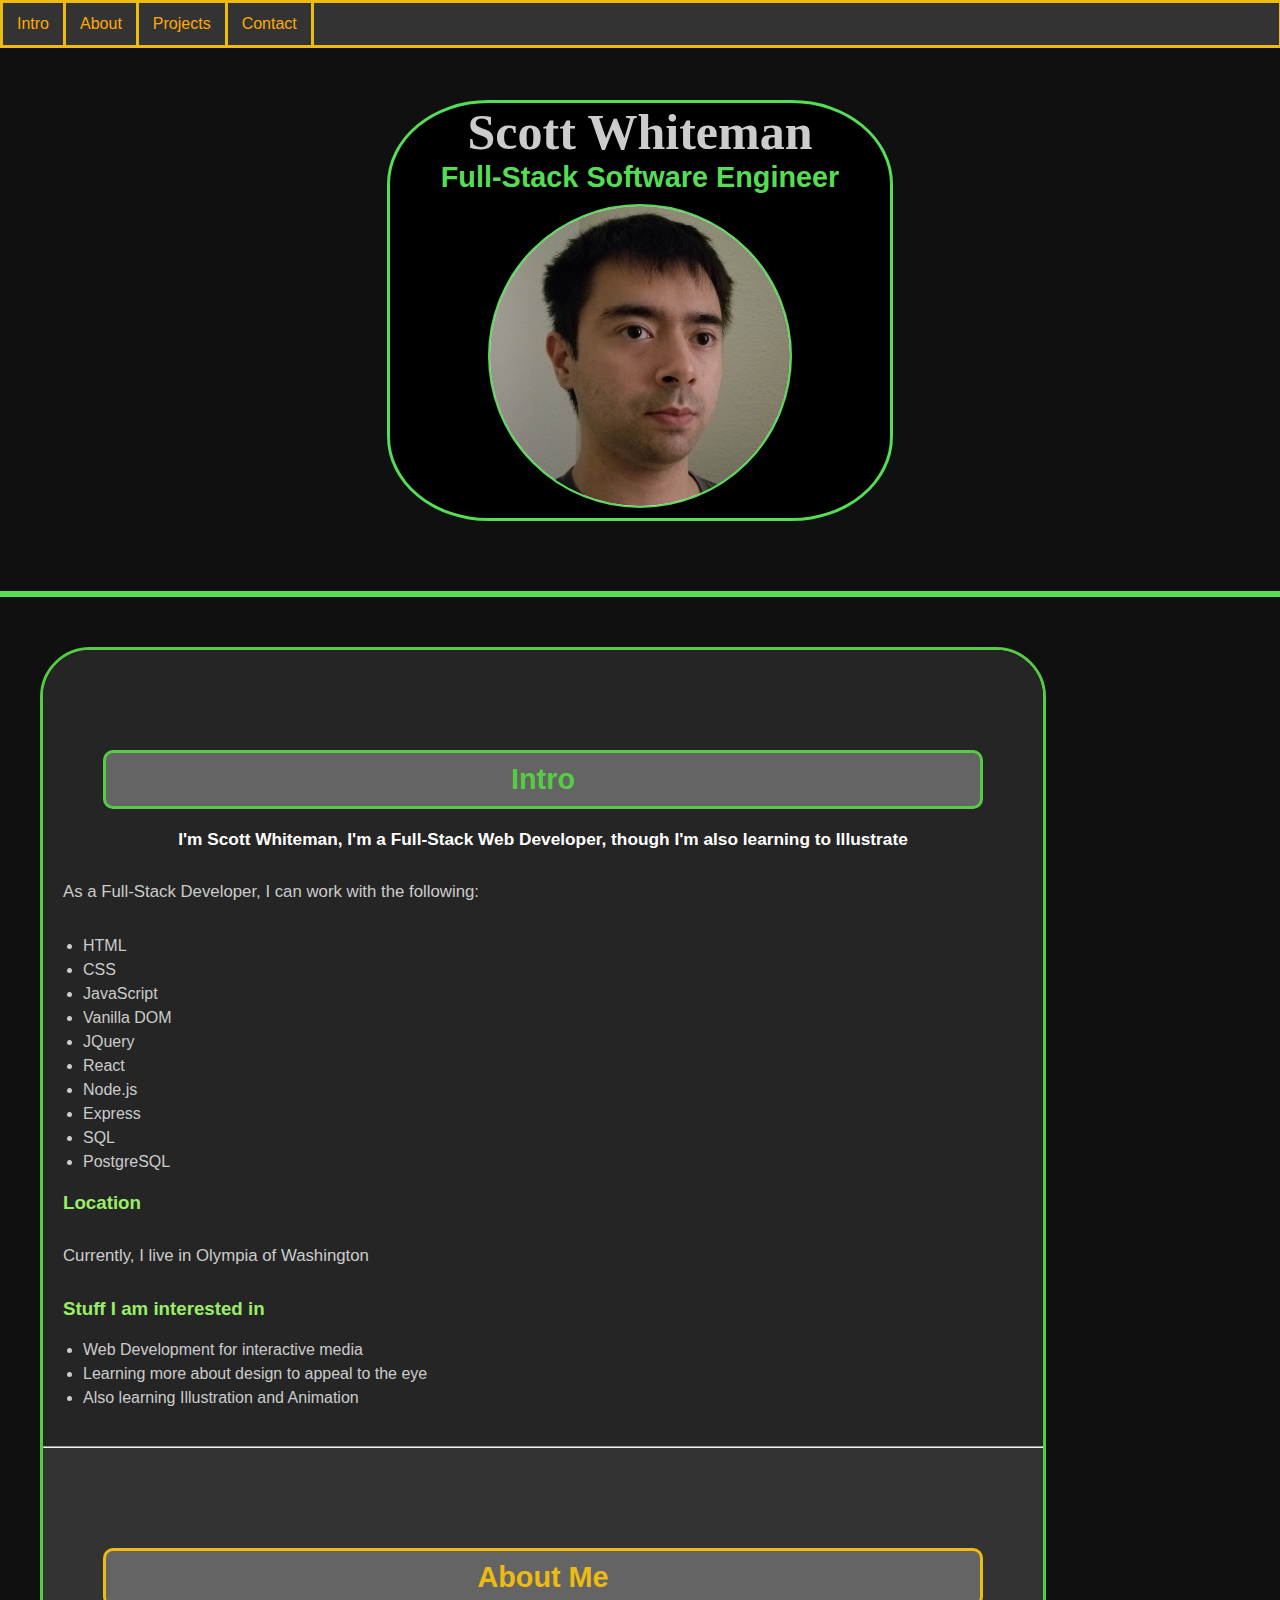
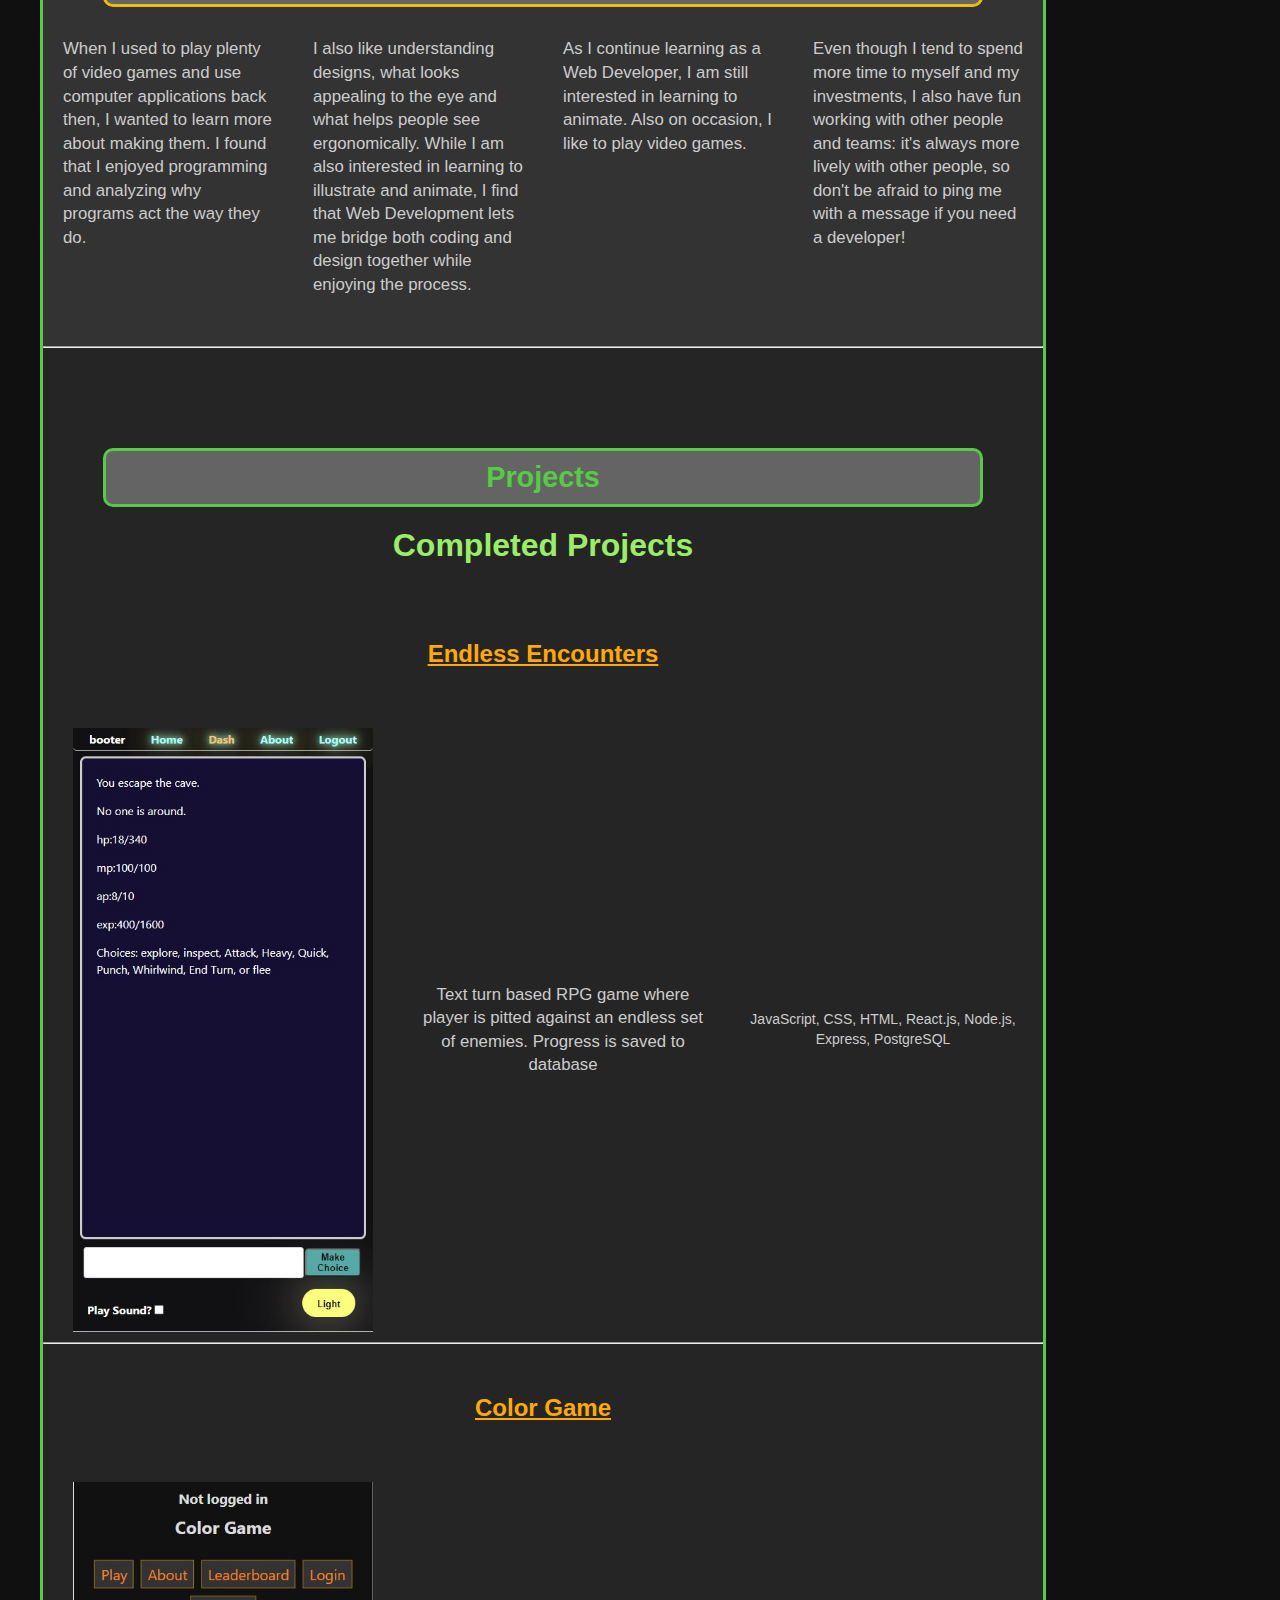
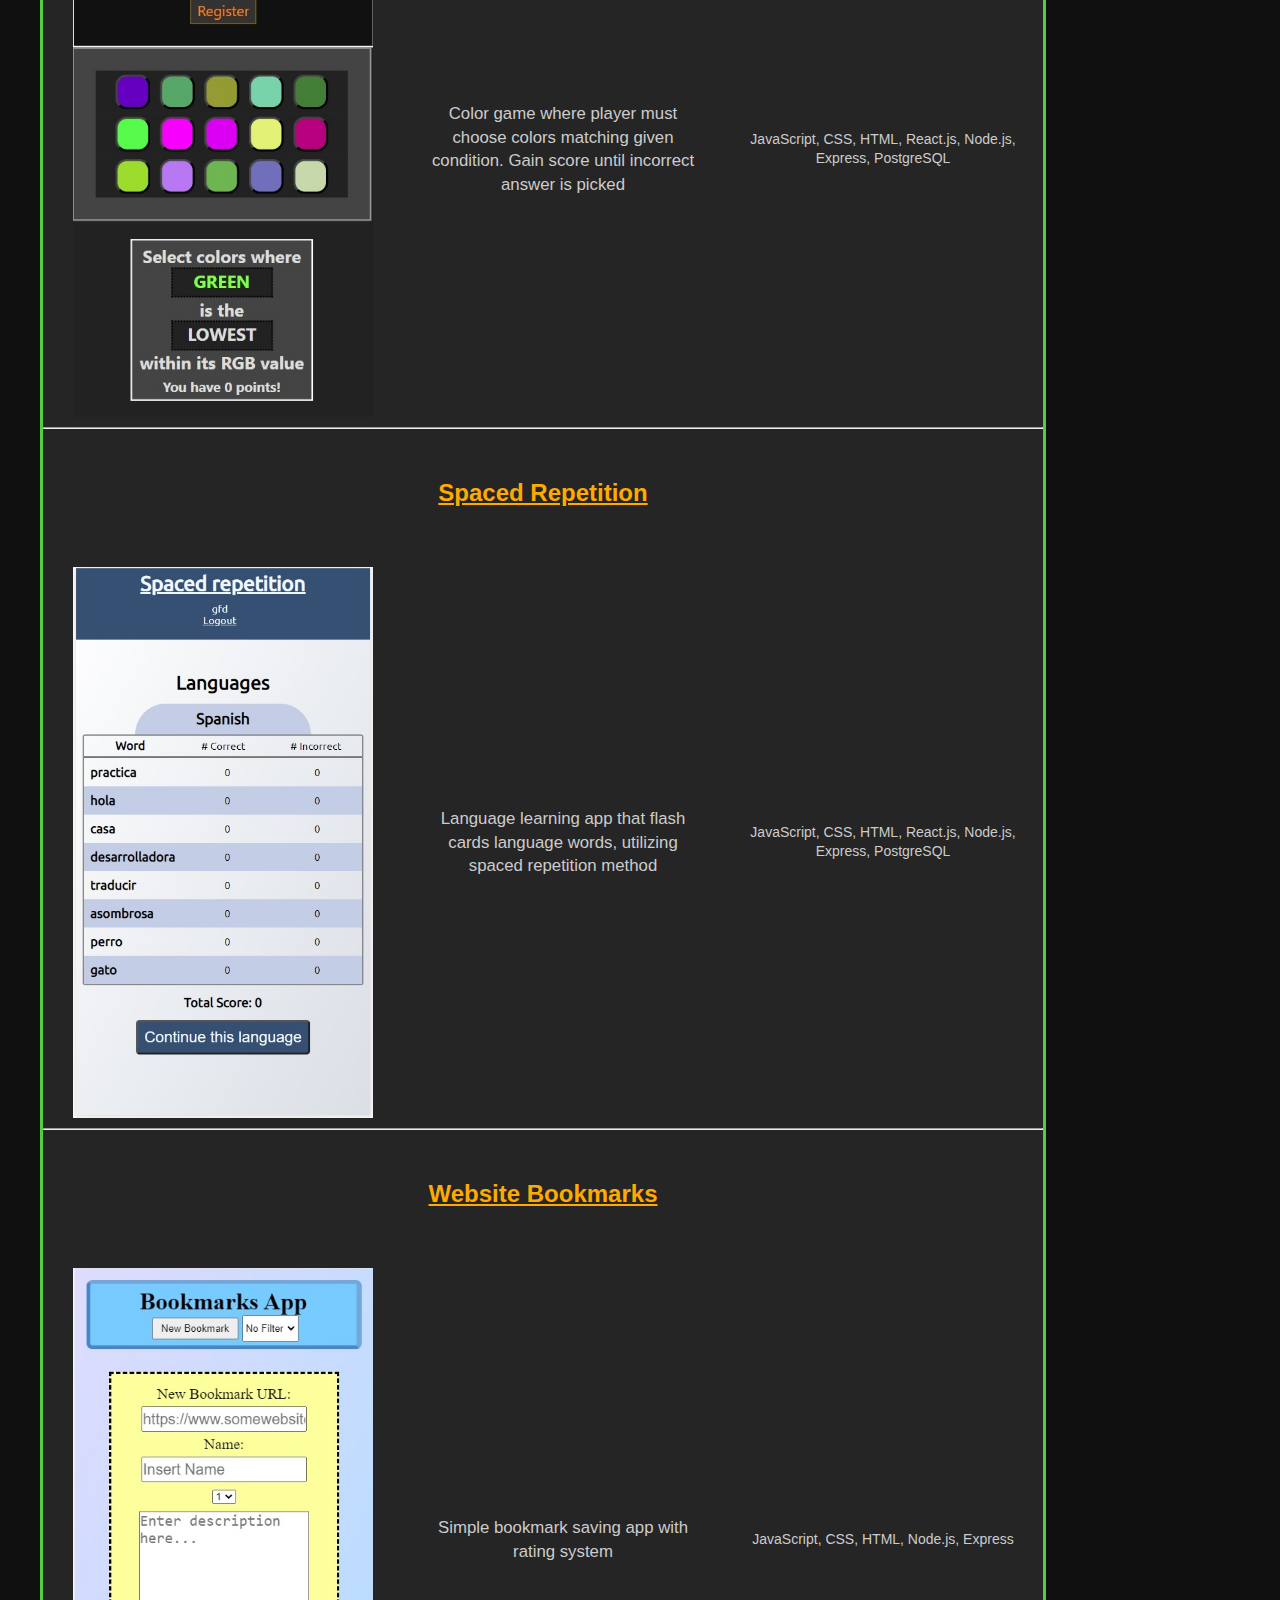
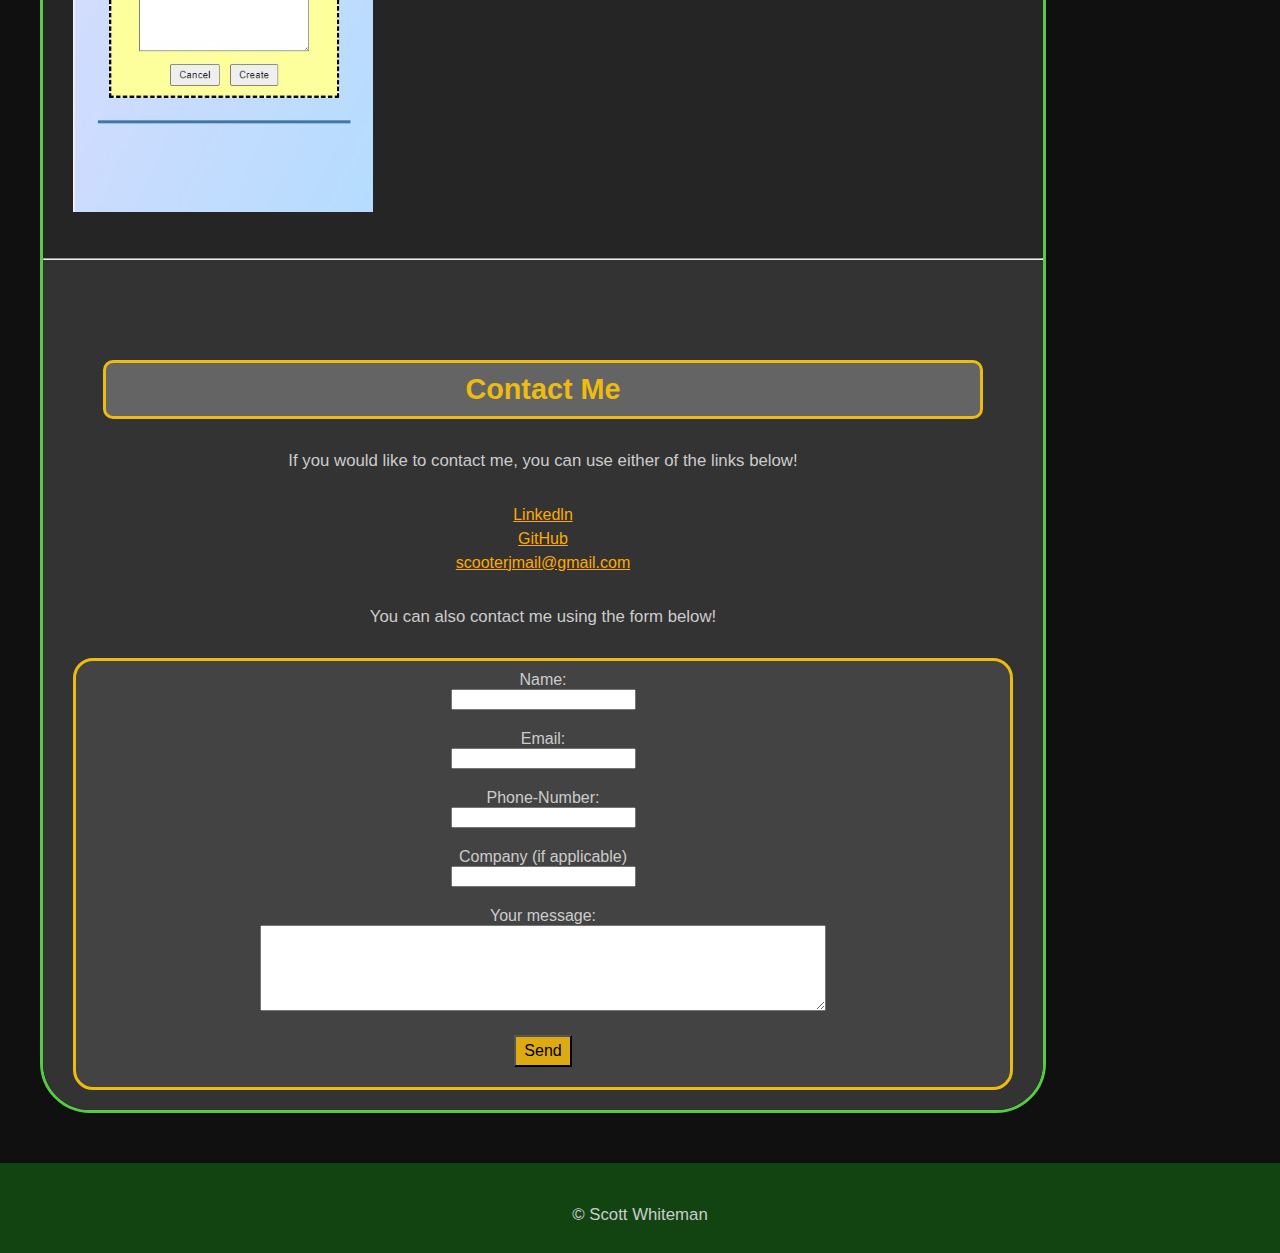
==== commit 2a43e592: "added projects and css alterations" ====
--- a/index.html
+++ b/index.html
@@ -53,6 +53,10 @@
           <li>Vanilla DOM</li>
           <li>JQuery</li>
           <li>React</li>
+          <li>Node.js</li>
+          <li>Express</li>
+          <li>SQL</li>
+          <li>PostgreSQL</li>
         </ul>
         <h3>Location</h3>
         <p>Currently, I live in Olympia of Washington</p>
@@ -89,39 +93,45 @@
       <!--List of Projects Section-->
       <section id="projects" class="darker">
         <div class="border-wrap-green"><h2>Projects</h2></div>
-        <h3>Small Projects</h3>
+        <h3 class="project-completion-header">Completed Projects</h3>
 
           <ol class="project-group">
             <li class="project-item">
-                <h4 class="col"><a href="https://scottwhiteman.github.io/FlexAssignment/">Flex and Media</a></h4>
-                <img src="img/missing.png" alt="missing" width="300" class="col">
-                <p class="col">Add Flexbox and Media Query features to a webpage.  <br/>CSS</p>
+              <h4 class="project-title"><a href="https://github.com/Nvlt/endless_encounters_client" target="_blank">Endless Encounters</a></h4>
+              <div class="project-container">
+                <img src="img/endless.jpg" alt="missing" width="300" class="col">
+                <p class="col">Text turn based RPG game where player is pitted against an endless set of enemies.  Progress is saved to database</p>
+                <p class="col tech">JavaScript, CSS, HTML, React.js, Node.js, Express, PostgreSQL</p>
+              </div>
+              <hr/>
             </li>
             <li class="project-item">
-                <h4 class="col"><a href="https://scottwhiteman.github.io/JoeyThinkful/">Joey Thinkful</a></h4>
-                <img src="img/missing.png" alt="missing" width="300" class="col">
-                <p class="col">Apply Flexbox to a navigation bar; have it adapt for mobile or desktop views.  <br/>CSS</p>
+              <h4 class="project-title"><a href="https://github.com/scottWhiteman/Color-Game-Capstone" target="_blank">Color Game</a></h4>
+              <div class="project-container">
+                <img src="img/colorgame.jpg" alt="missing" width="300" class="col">
+                <p class="col">Color game where player must choose colors matching given condition.  Gain score until incorrect answer is picked</p>
+                <p class="col tech">JavaScript, CSS, HTML, React.js, Node.js, Express, PostgreSQL</p>
+              </div>
+              <hr/>
             </li>
-          </ol>
-
-        <h3>These projects are not complete</h3>
-
-          <ol class="project-group">
+            
             <li class="project-item">
-                <h4 class="col">
-                  <a href="https://github.com/scottWhiteman">Connect Four</a><br/>
-                  <span class="incomplete">(incomplete)</span>
-                </h4>
-                <img src="img/missing.png" alt="missing" width="300" class="col">
-                <p class="col">Connect Four against random AI.  Will mostly be JS and CSS</p>
+              <h4 class="project-title"><a href="https://github.com/scottWhiteman/spaced-repetition" target="_blank">Spaced Repetition</a></h4>
+              <div class="project-container">
+                <img src="img/spacedrep.jpg" alt="missing" width="300" class="col">
+                <p class="col">Language learning app that flash cards language words, utilizing spaced repetition method</p>
+                <p class="col tech">JavaScript, CSS, HTML, React.js, Node.js, Express, PostgreSQL</p>
+              </div>
+              <hr/>
             </li>
+            
             <li class="project-item">
-                <h4 class="col">
-                  <a href="https://github.com/scottWhiteman">CSS Windows</a><br/>
-                  <span class="incomplete">(incomplete)</span>
-                </h4>
-                <img src="img/missing.png" alt="missing" width="300" class="col">
-                <p class="col">3D like windows using mostly CSS, with some JS</p>
+              <h4 class="project-title"><a href="https://github.com/scottWhiteman/scott-bookmarks-app" target="_blank">Website Bookmarks</a></h4>
+              <div class="project-container">
+                <img src="img/bookmarks.jpg" alt="missing" width="300" class="col">
+                <p class="col">Simple bookmark saving app with rating system</p>
+                <p class="col tech">JavaScript, CSS, HTML, Node.js, Express</p>
+              </div>
             </li>
           </ol>
       </section>
@@ -134,7 +144,7 @@
         <p>If you would like to contact me, you can use either of the links below!</p>
         <ul class="contact-list">
           <li>
-            <a href="https://linkedln.com/in/scottwhiteman" target="_blank">Linkedln</a>
+            <a href="https://www.linkedin.com/in/scott-whiteman-as-software-development/" target="_blank">Linkedln</a>
           </li>
           <li>
             <a href="https://github.com/scottWhiteman" target="_blank">GitHub</a>
--- a/style.css
+++ b/style.css
@@ -23,7 +23,7 @@
 
 header {
   background-color: #000;
-  margin: 20px auto;
+  margin: 100px auto 20px auto;
   border: solid 3px #5d5;
   border-radius: 20%;
   max-width: 500px;
@@ -62,6 +62,9 @@
   color: #9e6;
   padding: 0 20px 0 20px;
 }
+h4 {
+  color: #9e6;
+}
 p {
   font-size: 1.05em;
   line-height: 1.4em;
@@ -75,7 +78,7 @@
 
 /*sections*/
 section {
-  padding: 20px 0;
+  padding: 100px 0 20px 0;
   margin: 0 auto;
   max-width: 1000px;
   background-color: #333;
@@ -115,6 +118,30 @@
 #contact {
   text-align: center;
 }
+#contact form {
+  background: #434343;
+  border: 3px solid #eb1;
+  border-radius: 20px;
+  margin: 0 30px;
+  padding-top: 10px;
+}
+#contact label {
+  margin-top: 10px;
+}
+#contact input {
+  margin-bottom: 20px;
+}
+#contact textarea {
+  width: 60%;
+  height: 5rem;
+  margin-bottom: 20px;
+}
+#contact button {
+  margin-bottom: 20px;
+  font-size: 16px;
+  padding: 5px 8px;
+  background: #da1;
+}
 
 #projects {
   text-align: center;
@@ -128,10 +155,11 @@
   padding-left: 0;
 }
 .border-wrap-green {
+  min-width: 100px;
   padding-top: 10px;
   padding-bottom: 10px;
-  margin-left: 100px;
-  margin-right: 100px;
+  margin-left: 60px;
+  margin-right: 60px;
   background: #646464;
   border: 3px solid #5c4;
   border-radius: 10px;
@@ -140,8 +168,8 @@
 .border-wrap-yellow {
   padding-top: 10px;
   padding-bottom: 10px;
-  margin-left: 100px;
-  margin-right: 100px;
+  margin-left: 60px;
+  margin-right: 60px;
   background: #646464;
   border: 3px solid #eb1;
   border-radius: 10px;
@@ -171,6 +199,11 @@
 }
 
 /*flexbox groups*/
+.project-container {
+  display: flex;
+  flex-direction: column;
+}
+
 .project-group {
   display: flex;
   flex-direction: column;
@@ -185,9 +218,26 @@
   padding: 0;
 }
 
-.project-item h4 {
-  font-size: 30px;
+.project-container h4 {
+  font-size: 24px;
   margin: 20px 10px;
+}
+
+.project-container img {
+  margin: auto;
+}
+
+.project-completion-header {
+  font-size: 32px;
+}
+.project-title {
+  display: inline-block;
+  font-size: 24px;
+  margin: 50px auto;
+}
+
+.incomplete {
+  font-size: 10px;
 }
 
 .col {
@@ -198,9 +248,17 @@
   margin-right: 10px
 }
 
+.project-container .tech {
+  margin-top: 30px;
+  font-size: 14px;
+}
+
 /*media query for desktop*/
 @media all and (min-width: 600px)
 {
+  main {
+    margin: auto 40px;
+  }
   /*about me*/
   .flex-group {
     display: flex;
@@ -215,12 +273,23 @@
   .project-item p {
     margin: auto 10px;
   }
-  .project-item {
+  .project-item h4 {
+    margin: 50px auto;
+  }
+  .project-container img {
+    max-width: 30%;
+  }
+  .project-container {
     display: flex;
     flex-direction: row;
   }
-  .project-item h4 {
-    margin: auto;
+  .project-container > p, .project-container > img {
+    margin: auto 20px;
+  }
+
+  .project-container .tech {
+    margin-top: auto;
+    font-size: 14px;
   }
 }
 
@@ -237,3 +306,34 @@
   height: 40px;
   margin: auto;
 }
+
+nav ul {
+  list-style-type: none;
+  margin: 0;
+  padding: 0;
+  overflow: hidden;
+  background-color: #333;
+  position: fixed;
+  top: 0;
+  width: 99.7%;
+  border: 3px solid #eb1;
+}
+
+nav li {
+  font-size: 16px;
+  float: left;
+  border-right: 3px solid #eb1;
+}
+
+nav li a {
+  display: block;
+  color: white;
+  text-align: center;
+  padding: 12px 14px;
+  text-decoration: none;
+}
+
+nav li a:hover {
+  background-color: #eb1;
+  color: black;
+}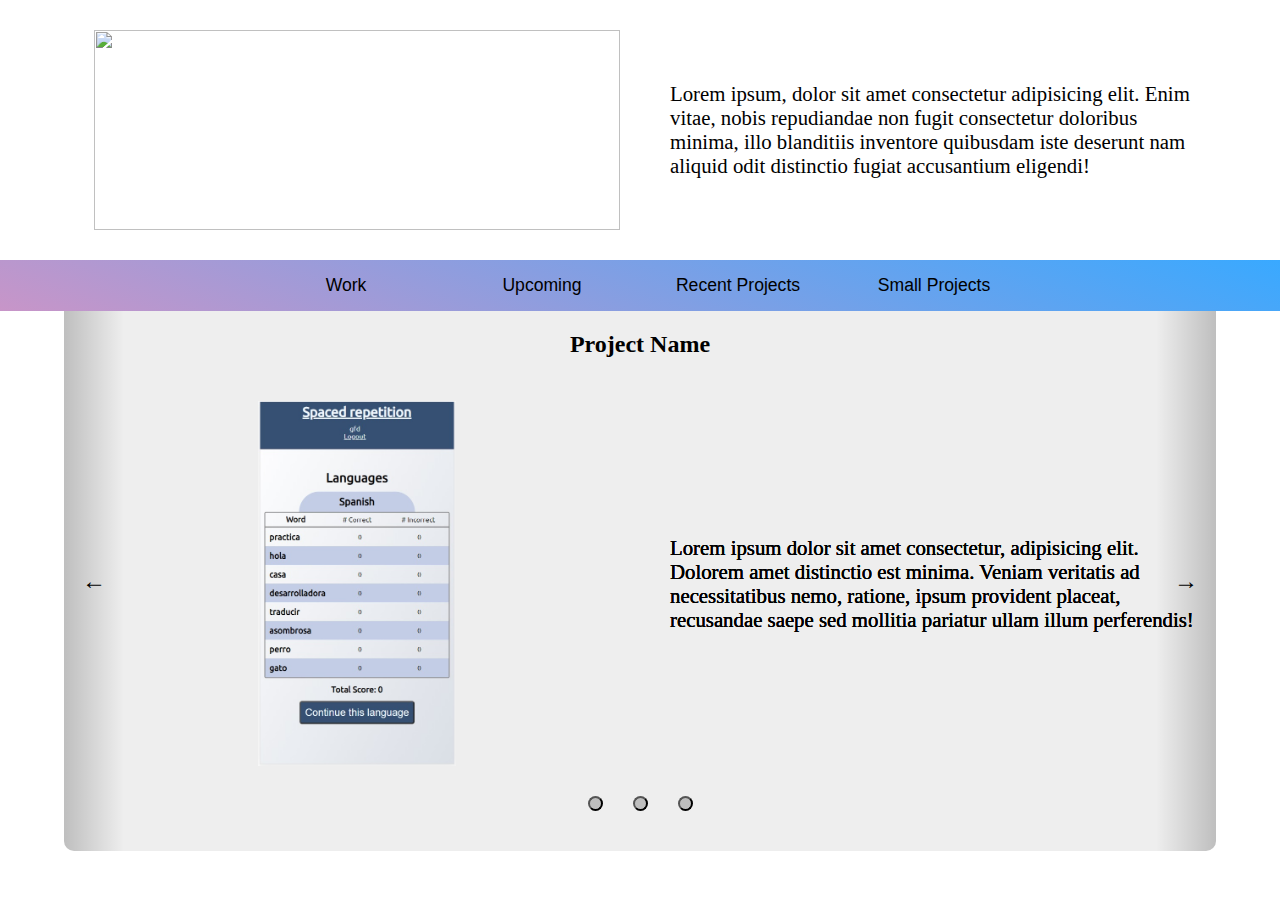
==== commit 7e3b514b: "rework setup" ====
--- a/index.html
+++ b/index.html
@@ -7,177 +7,91 @@
     <link href="style.css" rel="stylesheet" type="text/css" />
   </head>
   <body>
-    
-    <nav>
-      <ul>
-        <li>
-          <a href="#intro">Intro</a>
-        </li>
-        <li>
-          <a href="#about">About</a>
-        </li>
-        <li>
-          <a href="#projects">Projects</a>
-        </li>
-        <li>
-          <a href="#contact">Contact</a>
-        </li>
-      </ul>
-    </nav>
+    <div class='portfolio'>
+      <div id='about-me'>
+        <div class='about-container'>
+          <div class='image-container'>
+            <img src='./img/missing.png'/>
+          </div>
+          <p>
+            Lorem ipsum, dolor sit amet consectetur adipisicing elit. Enim vitae, nobis repudiandae non fugit consectetur doloribus minima, illo blanditiis inventore quibusdam iste deserunt nam aliquid odit distinctio fugiat accusantium eligendi!
+          </p>
+        </div>
+      </div>
+      <nav>
+        <button class='nav-button'>
+          <a>Work</a>
+        </button>
+        <button class='nav-button'>
+          <a>Upcoming</a>
+        </button>
+        <button class='nav-button'>
+          <a>Recent Projects</a>
+        </button>
+        <button class='nav-button'>
+          <a>Small Projects</a>
+        </button>
+      </nav>
+      <div class='display-container'>
+        <button class='slideshow-left-button'>
+          &leftarrow;
+        </button>
+        <h3>Project Name</h3>
+        <div class='project-slideshow'>
 
-    <!--Top Header section-->
-    <header>
-      <h1>Scott Whiteman</h1>
-      <h2>Full-Stack Software Engineer</h2>
-      <div class="headshot">
-        <img src="img/portrait.jpg" alt="Scott Whiteman Portrait Photo"/>
+          
+
+          <div class='project-slideshow-container'>
+            <ul class='project-slideshow-track'>
+              <li class='project-slide'>
+                <div class='project-container'>
+                  <div class='image-container'>
+                    <img src='./img/spacedrep.jpg'/>
+                  </div>
+                  <p>
+                    Lorem ipsum dolor sit amet consectetur, adipisicing elit. Dolorem amet distinctio est minima. Veniam veritatis ad necessitatibus nemo, ratione, ipsum provident placeat, recusandae saepe sed mollitia pariatur ullam illum perferendis!
+                  </p>
+                </div>
+              </li>
+              <li class='project-slide'>
+                <div class='project-container'>
+                  <div class='image-container'>
+                    <img src='./img/spacedrep.jpg'/>
+                  </div>
+                  <p>
+                    Lorem ipsum dolor sit amet consectetur, adipisicing elit. Dolorem amet distinctio est minima. Veniam veritatis ad necessitatibus nemo, ratione, ipsum provident placeat, recusandae saepe sed mollitia pariatur ullam illum perferendis!
+                  </p>
+                </div>
+              </li>
+              <li class='project-slide'>
+                <div class='project-container'>
+                  <div class='image-container'>
+                    <img src='./img/spacedrep.jpg'/>
+                  </div>
+                  <p>
+                    Lorem ipsum dolor sit amet consectetur, adipisicing elit. Dolorem amet distinctio est minima. Veniam veritatis ad necessitatibus nemo, ratione, ipsum provident placeat, recusandae saepe sed mollitia pariatur ullam illum perferendis!
+                  </p>
+                </div>
+              </li>
+            </ul>
+          </div>
+          
+          
+
+          <div class='slideshow-nav'>
+            <button class='slideshow-circle'></button>
+            <button class='slideshow-circle'></button>
+            <button class='slideshow-circle'></button>
+          </div>
+        </div>
+        <button class='slideshow-right-button'>
+          &rightarrow;
+        </button>
       </div>
-    </header>
+      <footer>
 
-    <!--Small space between header and main-->
-    <div class="gap-small"></div>
-    <hr class="header-line">
-    <div class="gap-small"></div>
-
-    <!--Start of main body-->
-    <main>
-      <!--Intro Section-->
-      <section class="darker" id="intro">
-        <div class="border-wrap-green"><h2>Intro</h2></div>
-        <h4>I'm Scott Whiteman, I'm a Full-Stack Web Developer, though I'm also learning to Illustrate</h4>
-        <p>As a Full-Stack Developer, I can work with the following: </p>
-        <ul>
-          <li>HTML</li>
-          <li>CSS</li>
-          <li>JavaScript</li>
-          <li>Vanilla DOM</li>
-          <li>JQuery</li>
-          <li>React</li>
-          <li>Node.js</li>
-          <li>Express</li>
-          <li>SQL</li>
-          <li>PostgreSQL</li>
-        </ul>
-        <h3>Location</h3>
-        <p>Currently, I live in Olympia of Washington</p>
-        <h3>Stuff I am interested in</h3>
-        <ul>
-          <li>Web Development for interactive media</li>
-          <li>Learning more about design to appeal to the eye</li>
-          <li>Also learning Illustration and Animation</li>
-        </ul>
-      </section>
-      <hr>
-
-      <!--About Section-->
-      <section id="about" class="lighter">
-        <div class="border-wrap-yellow"><h2>About Me</h2></div>
-
-        <div class="flex-group">
-          <!--Programming-->
-          <p class="flex-item">When I used to play plenty of video games and use computer applications back then, I wanted to learn more about making them.  I found that I enjoyed programming and analyzing why programs act the way they do.</p>
-
-          <!--Design and Web Development-->
-          <p class="flex-item">I also like understanding designs, what looks appealing to the eye and what helps people see ergonomically.  While I am also interested in learning to illustrate and animate, I find that Web Development lets me bridge both coding and design together while enjoying the process.</p>
-
-          <!-- Outside Interstes-->
-          <p class="flex-item">As I continue learning as a Web Developer, I am still interested in learning to animate.  Also on occasion, I like to play video games.</p>
-
-          <!--Working with a team-->
-          <p class="flex-item">Even though I tend to spend more time to myself and my investments, I also have fun working with other people and teams: it's always more lively with other people, so don't be afraid to ping me with a message if you need a developer!</p>
-        </div>
-      </section>
-      
-      <hr>
-
-      <!--List of Projects Section-->
-      <section id="projects" class="darker">
-        <div class="border-wrap-green"><h2>Projects</h2></div>
-        <h3 class="project-completion-header">Completed Projects</h3>
-
-          <ol class="project-group">
-            <li class="project-item">
-              <h4 class="project-title"><a href="https://github.com/Nvlt/endless_encounters_client" target="_blank">Endless Encounters</a></h4>
-              <div class="project-container">
-                <img src="img/endless.jpg" alt="missing" width="300" class="col">
-                <p class="col">Text turn based RPG game where player is pitted against an endless set of enemies.  Progress is saved to database</p>
-                <p class="col tech">JavaScript, CSS, HTML, React.js, Node.js, Express, PostgreSQL</p>
-              </div>
-              <hr/>
-            </li>
-            <li class="project-item">
-              <h4 class="project-title"><a href="https://github.com/scottWhiteman/Color-Game-Capstone" target="_blank">Color Game</a></h4>
-              <div class="project-container">
-                <img src="img/colorgame.jpg" alt="missing" width="300" class="col">
-                <p class="col">Color game where player must choose colors matching given condition.  Gain score until incorrect answer is picked</p>
-                <p class="col tech">JavaScript, CSS, HTML, React.js, Node.js, Express, PostgreSQL</p>
-              </div>
-              <hr/>
-            </li>
-            
-            <li class="project-item">
-              <h4 class="project-title"><a href="https://github.com/scottWhiteman/spaced-repetition" target="_blank">Spaced Repetition</a></h4>
-              <div class="project-container">
-                <img src="img/spacedrep.jpg" alt="missing" width="300" class="col">
-                <p class="col">Language learning app that flash cards language words, utilizing spaced repetition method</p>
-                <p class="col tech">JavaScript, CSS, HTML, React.js, Node.js, Express, PostgreSQL</p>
-              </div>
-              <hr/>
-            </li>
-            
-            <li class="project-item">
-              <h4 class="project-title"><a href="https://github.com/scottWhiteman/scott-bookmarks-app" target="_blank">Website Bookmarks</a></h4>
-              <div class="project-container">
-                <img src="img/bookmarks.jpg" alt="missing" width="300" class="col">
-                <p class="col">Simple bookmark saving app with rating system</p>
-                <p class="col tech">JavaScript, CSS, HTML, Node.js, Express</p>
-              </div>
-            </li>
-          </ol>
-      </section>
-
-      <hr>
-
-      <!-- Contact Section-->
-      <section id="contact" class="lighter">
-        <div class="border-wrap-yellow"><h2>Contact Me</h2></div>
-        <p>If you would like to contact me, you can use either of the links below!</p>
-        <ul class="contact-list">
-          <li>
-            <a href="https://www.linkedin.com/in/scott-whiteman-as-software-development/" target="_blank">Linkedln</a>
-          </li>
-          <li>
-            <a href="https://github.com/scottWhiteman" target="_blank">GitHub</a>
-          </li>
-          <li>
-            <a href="mailto:scooterjmail@gmail.com">scooterjmail@gmail.com</a>
-          </li>
-        </ul>
-        <p>You can also contact me using the form below!</p>
-        <form>
-          <label for="first">Name:</label><br/>
-          <input type="text" id="first" maxlength="20" required><br/>
-          <label for="email">Email:</label><br/>
-          <input type="email" id="email" required><br/>
-          <label for="number">Phone-Number:</label><br/>
-          <input type="text" id="number" required><br/>
-          <label>Company (if applicable)</label><br/>
-          <input type="text" id="company"><br/>
-          <label for="message">Your message:</label><br/>
-          <textarea id="message" maxlength="300" required></textarea><br/>
-          <button id="send">Send</button>
-        </form>
-      </section>
-    </main>
-
-    <!--Spacing between main and footer tags-->
-    <div class="gap-small"></div>
-
-    <!--Footer-->
-    <footer>
-      <div class="gap-footer"></div>
-      <p>&copy; Scott Whiteman</p>
-    </footer>
-    <script src="script.js"></script>
+      </footer>
+    </div>
+    <script src='script.js'></script>
   </body>
 </html>
--- a/style.css
+++ b/style.css
@@ -1,339 +1,177 @@
-@import url('https://fonts.googleapis.com/css2?family=Merriweather+Sans&display=swap');
-
-/*body and general*/
-body {
-  font-family: Arial, Helvetica, sans-serif;
-  background-color: #101010;
-  color: #ccc;
+* {
   margin: 0;
+  padding: 0;
 }
 
-body a:link {
-  color: #fa0;
-}
-body a:visited {
-  color: #fd1;
-}
-body a:hover {
-  color: #5ef;
-}
-body a:active {
-  color: #1a0;
+.portfolio {
+  /* margin: 0 2.5vw; */
 }
 
-header {
-  background-color: #000;
-  margin: 100px auto 20px auto;
-  border: solid 3px #5d5;
-  border-radius: 20%;
-  max-width: 500px;
-  padding: 0;
-}
-header h2 {
-  color: #5d5;
+#about-me {
+  margin: 0 5vw;
+  height: 40%;
 }
 
-/*main/primary text*/
-main {
-  margin: 20px auto;
-  border: solid 3px #5c4;
-  overflow: hidden;
-  max-width: 1000px;
-  border-radius: 50px;
-}
-main p {
-  padding: 0 20px 0 20px;
+.about-container {
+  display: flex;
+  flex-direction: row;
 }
 
-/*tags*/
-h1 {
-  font-family: "Merriweather_Sans";
+.image-container {
+  align-self: center;
+  margin: 30px;
+  height: 200px;
+  flex: 1;
+}
+
+.image-container img {
+  margin: auto;
+  object-fit: contain;
+  width: 100%;
+  height: 100%;
+}
+
+.about-container p {
+  flex: 1;
+  font-size: 1.3em;
+  margin: auto 20px;
+}
+
+nav {
+  width: 100%;
+  /* background-color: #39aaff; */
+  background: linear-gradient(200deg,rgba(57, 169, 255), rgba(200, 149, 200));
   text-align: center;
+  margin: auto;
+}
+
+nav .nav-button {
+  /* background-color: rgb(57, 169, 255); */
+  background: transparent;
+  margin: auto 0;
+  font-size: 1.1em;
+  padding: 15px 10px;
+  width: 15%;
+  border: none;
+}
+
+nav .nav-button:hover {
+  /* background-color: #2277ee; */
+  background: rgba(0,0,0,0.1);
+}
+
+nav .nav-button:active {
+  background-color: #2277ee;
+  color: white;
+  padding: 15px 10px;
+}
+
+.display-container {
+  position: relative;
+  height: 500px;
+  margin: 0 5vw;
+  padding: 20px 0;
+  background-color: #eeeeee;
+  border-radius: 0 0 10px 10px;
+  overflow: hidden;
+}
+
+.display-container h3 {
+  text-align: center;
+  font-size: 1.5em;
+  height: 10%;
+}
+
+.project-container {
+  display: flex;
+  height: 100%;
+  flex-direction: row;
+}
+
+.project-container .image-container {
+  height: 100%;
+}
+
+.project-container p {
+  flex: 1;
+  font-size: 1.3em;
+  margin: auto 20px;
+}
+
+.project-slideshow {
+  position: relative;
+  height: 90%;
+  width: 100%;
+  margin: 0 auto;
+}
+
+.project-slideshow-container {
+  position: relative;
+  /* background-color: #eeeeee; */
+  /* padding: 10px; */
+  height: 90%;
+}
+
+.project-slideshow-track {
+  padding: 0;
   margin: 0;
-  font-size: 50px;
+  list-style-type: none;
 }
-h2 {
-  text-align: center;
-  margin: 0;
-  font-size: 1.8em;
-  color: #5c4;
+
+.project-slide {
+  position: absolute;
+  top: 0;
+  bottom: 0;
+  width: 100%;
+  padding: 20px 0;
 }
-h3 {
-  color: #9e6;
-  padding: 0 20px 0 20px;
-}
-h4 {
-  color: #9e6;
-}
-p {
-  font-size: 1.05em;
-  line-height: 1.4em;
-  margin: 30px auto;
-}
-hr {
-  color: #5d5;
-  margin: 0;
+
+.display-container > button {
+  position: absolute;
+  top: 50%;
+  transform: translateY(-50%);
+  /* background-color: rgba(0, 0, 0, 0.1); */
+  font-size: 1.5em;
+  height: 100%;
+  width: 60px;
+  border: 0;
+  z-index: 1;
 }
 
 
-/*sections*/
-section {
-  padding: 100px 0 20px 0;
-  margin: 0 auto;
-  max-width: 1000px;
-  background-color: #333;
-}
-section ul li{
-  line-height: 1.5em;
-}
-section h4 {
-  margin: 20px;
-  text-align: center;
-  color: #fff;
-  font-size: 1.08em;
+
+.slideshow-left-button {
+  background: linear-gradient(to right, rgba(0, 0, 0, 0.2), rgba(0, 0, 0, 0));
+  left: 0px;
 }
 
-/*image*/
-.headshot {
-  width: 300px;
-  height: 300px;
-  background-color: #fff;
-  border-radius: 50%;
-  margin: 10px auto;
-  overflow: hidden;
-  border: 2px solid #5d5
-}
-.headshot img {
-  object-fit: cover;
-  object-position: -35px -10px;
-  width: 350px;
-  height: 350px;
+.slideshow-left-button:active {
+  background: linear-gradient(to right, rgba(255, 255, 255, 0.3), rgba(255, 255, 255, 0));
+  color: white;
 }
 
-/*contacts*/
-.contact-list {
-  list-style-type: none;
-  padding-left: 0;
-}
-#contact {
-  text-align: center;
-}
-#contact form {
-  background: #434343;
-  border: 3px solid #eb1;
-  border-radius: 20px;
-  margin: 0 30px;
-  padding-top: 10px;
-}
-#contact label {
-  margin-top: 10px;
-}
-#contact input {
-  margin-bottom: 20px;
-}
-#contact textarea {
-  width: 60%;
-  height: 5rem;
-  margin-bottom: 20px;
-}
-#contact button {
-  margin-bottom: 20px;
-  font-size: 16px;
-  padding: 5px 8px;
-  background: #da1;
+.slideshow-right-button {
+  background: linear-gradient(to left, rgba(0, 0, 0, 0.2), rgba(0, 0, 0, 0));
+  right: 0px;
 }
 
-#projects {
-  text-align: center;
-}
-#projects h3 {
-  margin: 10px;
-  padding: 10px;
-}
-#projects ol {
-  list-style: none;
-  padding-left: 0;
-}
-.border-wrap-green {
-  min-width: 100px;
-  padding-top: 10px;
-  padding-bottom: 10px;
-  margin-left: 60px;
-  margin-right: 60px;
-  background: #646464;
-  border: 3px solid #5c4;
-  border-radius: 10px;
+.slideshow-right-button:active {
+  background: linear-gradient(to left, rgba(255, 255, 255, 0.3), rgba(255, 255, 255, 0));
+  color: white;
 }
 
-.border-wrap-yellow {
-  padding-top: 10px;
-  padding-bottom: 10px;
-  margin-left: 60px;
-  margin-right: 60px;
-  background: #646464;
-  border: 3px solid #eb1;
-  border-radius: 10px;
+.slideshow-nav {
+  /* background-color: pink; */
+  display: flex;
+  flex-direction: row;
+  justify-content: center;
+  padding: 10px 0;
 }
 
-.border-wrap-yellow h2 {
-  color: #eb1;
-}
-
-/*background classes*/
-.lighter {
-  background-color: #333;
-}
-.darker {
-  background-color: #252525;
-}
-
-/*divider between header and main*/
-.header-line {
-  border: 3px solid #5d5;
-}
-
-/*div gaps*/
-.gap-small {
-  height: 50px;
-  width: 0;
-}
-
-/*flexbox groups*/
-.project-container {
-  display: flex;
-  flex-direction: column;
-}
-
-.project-group {
-  display: flex;
-  flex-direction: column;
-}
-
-.project-item {
-  flex: 1;
-}
-
-.project-item p {
-  margin: auto;
-  padding: 0;
-}
-
-.project-container h4 {
-  font-size: 24px;
-  margin: 20px 10px;
-}
-
-.project-container img {
-  margin: auto;
-}
-
-.project-completion-header {
-  font-size: 32px;
-}
-.project-title {
-  display: inline-block;
-  font-size: 24px;
-  margin: 50px auto;
-}
-
-.incomplete {
-  font-size: 10px;
-}
-
-.col {
-  flex: 1;
-  justify-content: center;
-  padding: 10px;
-  margin-left: 10px;
-  margin-right: 10px
-}
-
-.project-container .tech {
-  margin-top: 30px;
-  font-size: 14px;
-}
-
-/*media query for desktop*/
-@media all and (min-width: 600px)
-{
-  main {
-    margin: auto 40px;
-  }
-  /*about me*/
-  .flex-group {
-    display: flex;
-    flex-direction: row;
-  }
-  
-  .flex-item {
-    flex: 1;
-  }
-
-  /*projects*/
-  .project-item p {
-    margin: auto 10px;
-  }
-  .project-item h4 {
-    margin: 50px auto;
-  }
-  .project-container img {
-    max-width: 30%;
-  }
-  .project-container {
-    display: flex;
-    flex-direction: row;
-  }
-  .project-container > p, .project-container > img {
-    margin: auto 20px;
-  }
-
-  .project-container .tech {
-    margin-top: auto;
-    font-size: 14px;
-  }
-}
-
-/*footer*/
-footer {
-  height: 90px;
-  background-color: #141;
-}
-footer p {
-  margin: auto;
-  text-align: center;
-}
-.gap-footer {
-  height: 40px;
-  margin: auto;
-}
-
-nav ul {
-  list-style-type: none;
-  margin: 0;
-  padding: 0;
-  overflow: hidden;
-  background-color: #333;
-  position: fixed;
-  top: 0;
-  width: 99.7%;
-  border: 3px solid #eb1;
-}
-
-nav li {
-  font-size: 16px;
-  float: left;
-  border-right: 3px solid #eb1;
-}
-
-nav li a {
-  display: block;
-  color: white;
-  text-align: center;
-  padding: 12px 14px;
-  text-decoration: none;
-}
-
-nav li a:hover {
-  background-color: #eb1;
-  color: black;
+.slideshow-circle {
+  border-radius: 50%;
+  width: 15px;
+  height: 15px;
+  background-color: rgba(0, 0, 0, 0.2);
+  margin: 0 15px;
 }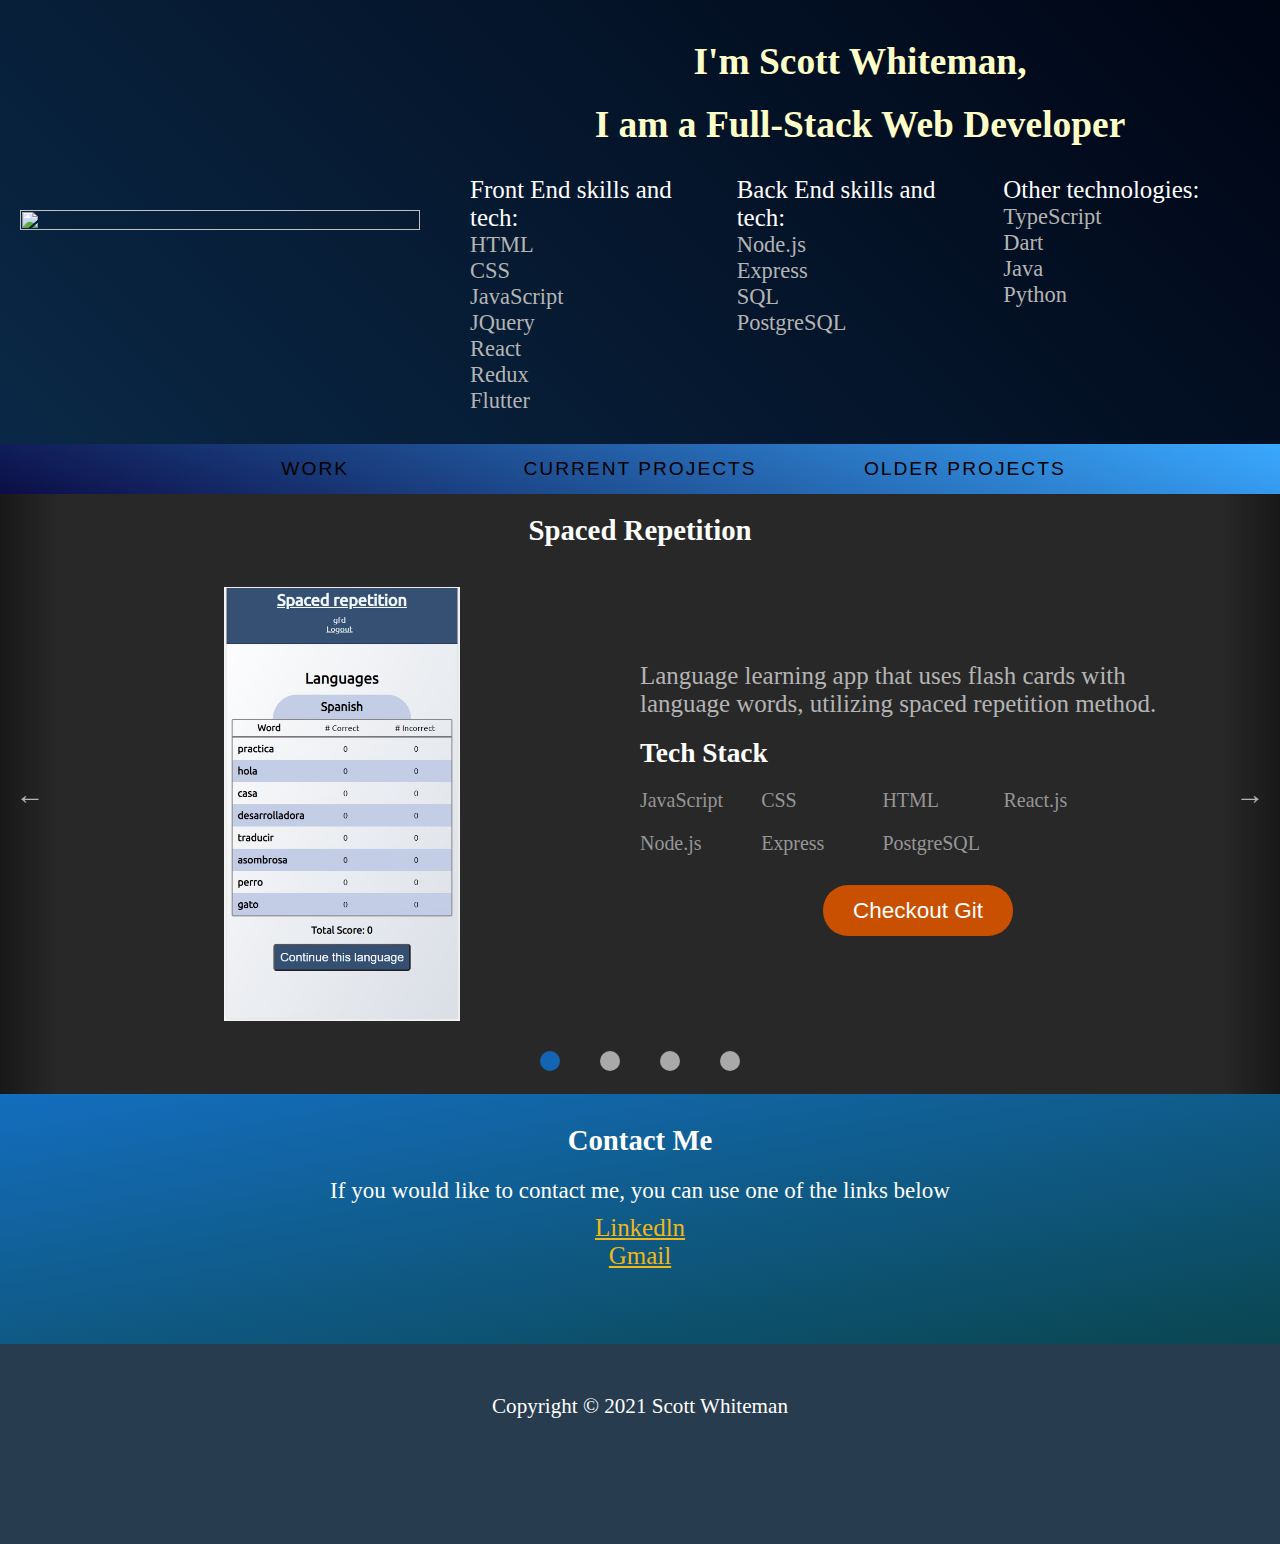
==== commit 27a65571: "rework init" ====
--- a/index.html
+++ b/index.html
@@ -5,31 +5,63 @@
     <meta name="viewport" content="width=device-width">
     <title>Portfolio of Scott Whiteman</title>
     <link href="style.css" rel="stylesheet" type="text/css" />
+    <script src='./script.js' type='module'></script>
   </head>
   <body>
     <div class='portfolio'>
       <div id='about-me'>
         <div class='about-container'>
-          <div class='image-container'>
-            <img src='./img/missing.png'/>
+          <div class='portfolio-image-container image-container'>
+            <img id='portrait' src='./img/portrait.png'/>
           </div>
-          <p>
-            Lorem ipsum, dolor sit amet consectetur adipisicing elit. Enim vitae, nobis repudiandae non fugit consectetur doloribus minima, illo blanditiis inventore quibusdam iste deserunt nam aliquid odit distinctio fugiat accusantium eligendi!
-          </p>
+          <!-- <div class='portfolio-border'></div> -->
+          <div class='portfolio-description'>
+            <h2>I'm Scott Whiteman,</h2>
+            <h2>I am a Full-Stack Web Developer</h2>
+            <div class='skills-flex'>
+              <div class='front-end skills-container'>
+                <p>Front End skills and tech:</p>
+                <ul>
+                  <li>HTML</li>
+                  <li>CSS</li>
+                  <li>JavaScript</li>
+                  <li>JQuery</li>
+                  <li>React</li>
+                  <li>Redux</li>
+                  <li>Flutter</li>
+                </ul>
+              </div>
+
+              <div class='back-end skills-container'>
+                <p>Back End skills and tech: </p>
+                <ul>
+                  <li>Node.js</li>
+                  <li>Express</li>
+                  <li>SQL</li>
+                  <li>PostgreSQL</li>
+                </ul>
+              </div>
+              <div class="other-skills skills-container">
+                <p>Other technologies: </p>
+                <ul>
+                  <li>TypeScript</li>
+                  <li>Dart</li>
+                  <li>Java</li>
+                  <li>Python</li>
+                </ul>
+              </div>
+          </div>
         </div>
       </div>
-      <nav>
+      <nav class='navigator'>
         <button class='nav-button'>
           <a>Work</a>
         </button>
         <button class='nav-button'>
-          <a>Upcoming</a>
+          <a>Current Projects</a>
         </button>
         <button class='nav-button'>
-          <a>Recent Projects</a>
-        </button>
-        <button class='nav-button'>
-          <a>Small Projects</a>
+          <a>Older Projects</a>
         </button>
       </nav>
       <div class='display-container'>
@@ -38,12 +70,9 @@
         </button>
         <h3>Project Name</h3>
         <div class='project-slideshow'>
-
-          
-
           <div class='project-slideshow-container'>
             <ul class='project-slideshow-track'>
-              <li class='project-slide'>
+              <!-- <li class='project-slide current-slide'>
                 <div class='project-container'>
                   <div class='image-container'>
                     <img src='./img/spacedrep.jpg'/>
@@ -56,7 +85,7 @@
               <li class='project-slide'>
                 <div class='project-container'>
                   <div class='image-container'>
-                    <img src='./img/spacedrep.jpg'/>
+                    <img src='./img/colorgame.jpg'/>
                   </div>
                   <p>
                     Lorem ipsum dolor sit amet consectetur, adipisicing elit. Dolorem amet distinctio est minima. Veniam veritatis ad necessitatibus nemo, ratione, ipsum provident placeat, recusandae saepe sed mollitia pariatur ullam illum perferendis!
@@ -66,20 +95,18 @@
               <li class='project-slide'>
                 <div class='project-container'>
                   <div class='image-container'>
-                    <img src='./img/spacedrep.jpg'/>
+                    <img src='./img/endless.jpg'/>
                   </div>
                   <p>
                     Lorem ipsum dolor sit amet consectetur, adipisicing elit. Dolorem amet distinctio est minima. Veniam veritatis ad necessitatibus nemo, ratione, ipsum provident placeat, recusandae saepe sed mollitia pariatur ullam illum perferendis!
                   </p>
                 </div>
-              </li>
+              </li> -->
             </ul>
           </div>
-          
-          
 
           <div class='slideshow-nav'>
-            <button class='slideshow-circle'></button>
+            <button class='slideshow-circle selected-circle'></button>
             <button class='slideshow-circle'></button>
             <button class='slideshow-circle'></button>
           </div>
@@ -88,10 +115,23 @@
           &rightarrow;
         </button>
       </div>
+      <div id='contact'>
+        <h3>Contact Me</h3>
+        <p>If you would like to contact me, you can use one of the links below</p>
+        <ul class="contact-list">
+          <li>
+            <a href="https://www.linkedin.com/in/scott-whiteman-as-software-development/" target="_blank">Linkedln</a>
+          </li>
+          <li>
+            <a href="mailto:scooterjmail@gmail.com">Gmail</a>
+          </li>
+        </ul>
+      </div>
       <footer>
-
+        <p>
+          Copyright &copy; 2021 Scott Whiteman
+        </p>
       </footer>
     </div>
-    <script src='script.js'></script>
   </body>
 </html>
--- a/style.css
+++ b/style.css
@@ -1,46 +1,130 @@
 * {
   margin: 0;
   padding: 0;
+  box-sizing: border-box;
+}
+body {
+  background-color: rgba(40,40,40,1);
+  font-size: 80%;
+}
+
+h3 {
+  font-size: 1.5em; 
+  text-align: center;
+  padding: 20px 0;
 }
 
 .portfolio {
-  /* margin: 0 2.5vw; */
+  margin: 0 auto;
+  border-radius: 25px;
+  max-width: 1400px;
 }
 
 #about-me {
-  margin: 0 5vw;
+  background-color: white;
+  border-radius: 25px 25px 0 0;
+  /* margin: 0 5vw; */
   height: 40%;
+  margin: auto;
 }
 
 .about-container {
   display: flex;
   flex-direction: row;
+  background: linear-gradient(45deg, rgba(10, 40, 70, 1), rgba(0, 5, 20));
+  /* background: linear-gradient(270deg, rgba(70, 70, 70, 1), rgba(30, 30, 30, 1)); */
 }
 
 .image-container {
   align-self: center;
-  margin: 30px;
-  height: 200px;
   flex: 1;
 }
 
 .image-container img {
   margin: auto;
   object-fit: contain;
+  /* width: 100%; */
+  height: 100%;
+}
+
+.portfolio-image-container {
+  background: transparent;
+  height: 100%;
+  padding: 20px;
+}
+
+.portfolio-image-container img {
+  /* padding: 20px; */
   width: 100%;
-  height: 100%;
-}
-
-.about-container p {
-  flex: 1;
+}
+
+.portfolio-border {
+  /* border-left: 7.5px solid rgba(34, 60, 100, 1);
+  border-right: 7.5px solid rgba(34, 60, 100, 1); */
+  background-color: rgba(34, 60, 100, 1);
+  width: 4%;
+}
+
+.portfolio-description {
+  flex: 2;
   font-size: 1.3em;
-  margin: auto 20px;
+  padding: 20px;
+  width: 50%;
+  /* background: linear-gradient(45deg, rgba(10, 40, 70, 1), rgba(0, 5, 20)); */
+  color: white;
+}
+
+.portfolio-description h2 {
+  margin: 20px auto;
+  text-align: center;
+  color: rgba(255, 255, 200, 1);
+}
+
+.skills-flex {
+  display: flex;
+}
+
+.skills-container {
+  width: 33%;
+  margin: 10px;
+}
+
+.skills-container p {
+  
+}
+
+.skills-container ul {
+  /* margin: 10px;
+  padding: 5px; */
+  display: flex;
+  flex-direction: row;
+  flex-wrap: wrap;
+  /* border: 4px solid rgba(80,110,140, 1);
+  border-bottom: 6px solid rgba(31,62,80, 1);
+  border-right: 6px solid rgba(31,62,80, 1); */
+  border-radius: 10px;
+  font-size: 0.7em;
+  list-style: none;
+  color: rgba(180, 180, 180, 1);
+  /* text-align: center; */
+  /* background-color: rgba(50, 50, 50, 1); */
+}
+
+.skills-container ul li {
+  width: 50%;
+}
+
+.other-skills {
+  
 }
 
 nav {
   width: 100%;
   /* background-color: #39aaff; */
-  background: linear-gradient(200deg,rgba(57, 169, 255), rgba(200, 149, 200));
+  height: 50px;
+  background-image: linear-gradient(200deg,rgba(57, 169, 255), rgba(12, 14, 70));
+  /* -webkit-mask-image: linear-gradient(200deg,rgba(255, 255, 255), rgba(255, 255, 255)); */
+  /* mask-image: linear-gradient(200deg,rgba(255, 255, 255), rgba(255, 255, 255)); */
   text-align: center;
   margin: auto;
 }
@@ -49,37 +133,44 @@
   /* background-color: rgb(57, 169, 255); */
   background: transparent;
   margin: auto 0;
-  font-size: 1.1em;
-  padding: 15px 10px;
-  width: 15%;
+  font-size: 1.0em;
+  /* padding: 7.5px 10px; */
+  /* padding: 15px 10px; */
+  height: 100%;
+  width: 25%;
   border: none;
+  text-transform: uppercase;
+  letter-spacing: 2px;
 }
 
 nav .nav-button:hover {
   /* background-color: #2277ee; */
   background: rgba(0,0,0,0.1);
+  /* padding: 15px 10px; */
 }
 
 nav .nav-button:active {
   background-color: #2277ee;
   color: white;
-  padding: 15px 10px;
+  /* padding: 15px 10px; */
 }
 
 .display-container {
   position: relative;
-  height: 500px;
-  margin: 0 5vw;
-  padding: 20px 0;
-  background-color: #eeeeee;
-  border-radius: 0 0 10px 10px;
+  display: flex;
+  flex-direction: column;
+  height: 600px;
+  /* margin: 0 5vw; */
+  /* padding: 20px 0; */
+  background-color: rgba(40,40,40,1);
+  color: white;
   overflow: hidden;
 }
 
 .display-container h3 {
   text-align: center;
-  font-size: 1.5em;
-  height: 10%;
+  /* font-size: 1.5em;
+  height: 10%; */
 }
 
 .project-container {
@@ -92,16 +183,78 @@
   height: 100%;
 }
 
-.project-container p {
+#portrait {
+  /* border-radius: 50%; */
+  /* border: 12px solid rgba(34, 60, 100, 1); */
+  /* box-shadow: 20px white; */
+}
+
+.project-container .project-description {
   flex: 1;
+  display: flex;
+  flex-direction: column;
   font-size: 1.3em;
   margin: auto 20px;
+}
+
+.project-description p {
+  margin: 10px auto;
+  flex: 10;
+  color: rgba(180, 180, 180, 1);
+}
+
+.project-description h5 {
+  font-size: 1.1em;
+  margin: 10px 0;
+}
+
+.project-description ul {
+  display: flex;
+  flex-direction: row;
+  flex-wrap: wrap;
+  align-content: flex-start;
+  font-size: 0.8em;
+  list-style: none;
+  color: rgba(150,150,150,1);
+}
+.project-description ul li {
+  margin: 10px 10px 10px 0;
+  width: 20%;
+}
+
+.project-description .button-wrapper {
+  text-align: center;
+  margin: 20px auto;
+}
+
+.project-description button {
+  margin: auto;
+  border: none;
+  border-radius: 25px;
+  font-size: 0.9em;
+  text-align: center;
+  padding: 12.5px 30px;
+  color: white;
+}
+
+.project-description .git-button {
+  background-color: rgba(200, 80, 0, 1);
+}
+
+.project-description .no-git-button {
+  background: transparent;
+  border: 3px dotted white;
+}
+
+.project-description a {
+  text-decoration: none;
+  color: white;
 }
 
 .project-slideshow {
   position: relative;
   height: 90%;
-  width: 100%;
+  width: 90%;
   margin: 0 auto;
 }
 
@@ -110,12 +263,16 @@
   /* background-color: #eeeeee; */
   /* padding: 10px; */
   height: 90%;
+  overflow: hidden;
 }
 
 .project-slideshow-track {
   padding: 0;
   margin: 0;
   list-style-type: none;
+  position: relative;
+  height: 100%;
+  transition: transform 250ms ease-in;
 }
 
 .project-slide {
@@ -139,22 +296,33 @@
 }
 
 
+.project-container .slide-image-container img {
+  width: 100%;
+}
 
 .slideshow-left-button {
-  background: linear-gradient(to right, rgba(0, 0, 0, 0.2), rgba(0, 0, 0, 0));
+  background: linear-gradient(to right, rgba(0, 0, 0, 0.4), rgba(0, 0, 0, 0));
+  color: rgba(180, 180, 180, 1);
   left: 0px;
 }
-
+.slideshow-left-button:hover {
+  background: transparent;
+  cursor: pointer
+}
 .slideshow-left-button:active {
   background: linear-gradient(to right, rgba(255, 255, 255, 0.3), rgba(255, 255, 255, 0));
   color: white;
 }
 
 .slideshow-right-button {
-  background: linear-gradient(to left, rgba(0, 0, 0, 0.2), rgba(0, 0, 0, 0));
+  color: rgba(180, 180, 180, 1);
+  background: linear-gradient(to left, rgba(0, 0, 0, 0.4), rgba(0, 0, 0, 0));
   right: 0px;
 }
-
+.slideshow-right-button:hover {
+  background: transparent;
+  cursor: pointer;
+}
 .slideshow-right-button:active {
   background: linear-gradient(to left, rgba(255, 255, 255, 0.3), rgba(255, 255, 255, 0));
   color: white;
@@ -167,11 +335,82 @@
   justify-content: center;
   padding: 10px 0;
 }
-
 .slideshow-circle {
   border-radius: 50%;
-  width: 15px;
-  height: 15px;
-  background-color: rgba(0, 0, 0, 0.2);
-  margin: 0 15px;
+  /* border: 2px solid black; */
+  border: none;
+  width: 20px;
+  height: 20px;
+  background-color: rgba(255, 255, 255, 0.6);
+  margin: 0 20px;
+  cursor: pointer;
+}
+.slideshow-circle:hover {
+  background-color: rgba(75, 180, 220, 1)
+}
+.slideshow-nav .selected-circle {
+  background-color: rgba(20, 100, 180, 1);
+}
+
+#contact {
+  background: linear-gradient(170deg, rgba(20, 110, 190, 1), rgba(10, 70, 80, 1));
+  height: 250px;
+  padding: 10px 0;
+  color: white;
+}
+
+#contact p {
+  font-size: 1.2em;
+  text-align: center;
+  margin: 0 5vw;
+}
+
+.contact-list {
+  margin: 10px 0;
+  text-align: center;
+  list-style: none;
+}
+.contact-list a {
+  font-size: 1.3em;
+color: rgba(240, 183, 22);
+}
+
+footer {
+  background: rgba(40,60,80,1);
+  height: 200px;
+  color: white;
+  /* border-radius: 0 0 50px 50px; */
+}
+
+footer p {
+  font-size: 1.1em;
+  padding: 50px;
+  text-align: center;
+}
+
+.text-pointer {
+  display: none;
+}
+
+@media all and (min-width: 800px) {
+  body {
+    font-size: 100%;
+  }
+
+  .skills-flex {
+    flex-wrap: initial;
+  }
+  .skills-container ul li {
+    width: 100%;
+  }
+}
+
+@media all and (min-width: 1000px) {
+  body {
+    font-size: 120%;
+  }
+
+  .skills-container ul {
+    font-size: 0.9em;
+  }
 }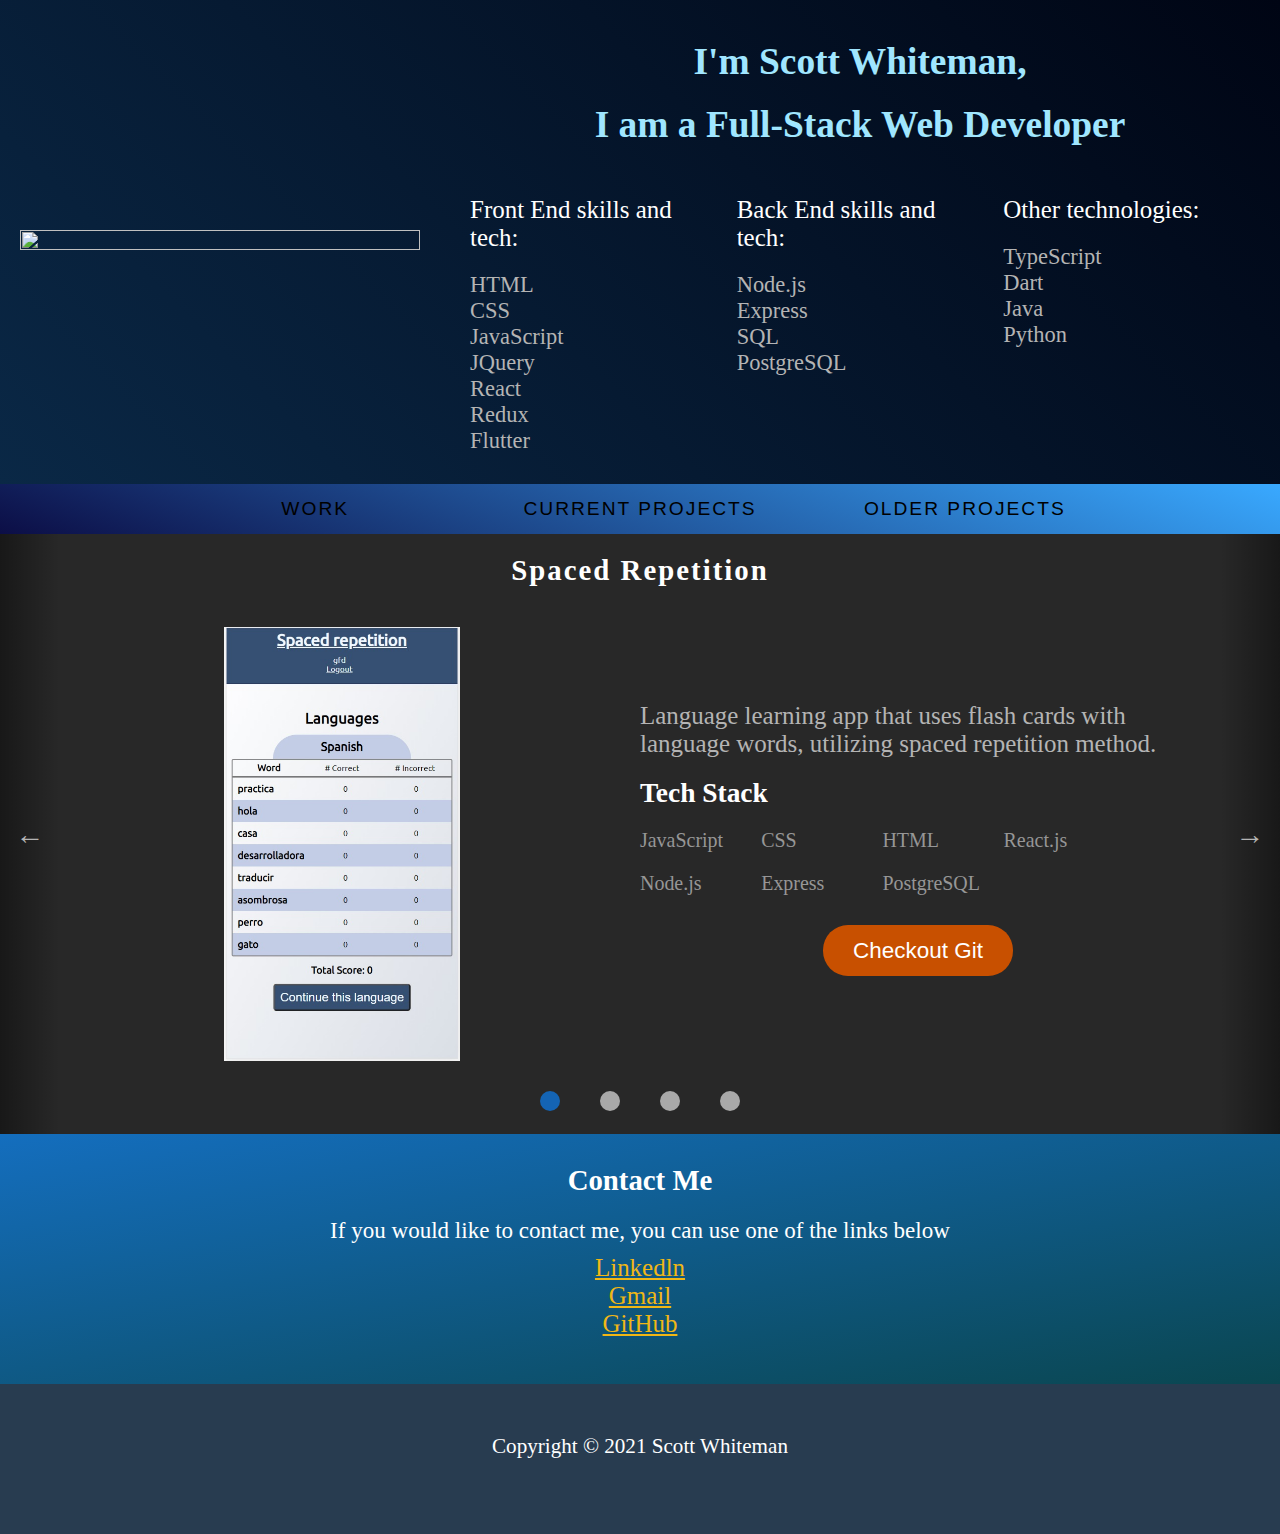
==== commit 9a929018: "finished base" ====
--- a/index.html
+++ b/index.html
@@ -125,6 +125,9 @@
           <li>
             <a href="mailto:scooterjmail@gmail.com">Gmail</a>
           </li>
+          <li>
+            <a href="https://github.com/scottWhiteman" target="_blank">GitHub</a>
+          </li>
         </ul>
       </div>
       <footer>
--- a/style.css
+++ b/style.css
@@ -47,6 +47,13 @@
   height: 100%;
 }
 
+.image-container div {
+  height: 100%;
+  width: 100%;
+  text-align: center;
+  margin: auto;
+}
+
 .portfolio-image-container {
   background: transparent;
   height: 100%;
@@ -77,7 +84,7 @@
 .portfolio-description h2 {
   margin: 20px auto;
   text-align: center;
-  color: rgba(255, 255, 200, 1);
+  color: rgba(160, 230, 255, 1);
 }
 
 .skills-flex {
@@ -90,7 +97,7 @@
 }
 
 .skills-container p {
-  
+  margin: 20px 0;
 }
 
 .skills-container ul {
@@ -114,10 +121,6 @@
   width: 50%;
 }
 
-.other-skills {
-  
-}
-
 nav {
   width: 100%;
   /* background-color: #39aaff; */
@@ -169,6 +172,7 @@
 
 .display-container h3 {
   text-align: center;
+  letter-spacing: 0.07em;
   /* font-size: 1.5em;
   height: 10%; */
 }
@@ -229,6 +233,7 @@
 
 .project-description button {
   margin: auto;
+  background-color: rgba(0,0,0,1);
   border: none;
   border-radius: 25px;
   font-size: 0.9em;
@@ -240,12 +245,21 @@
 .project-description .git-button {
   background-color: rgba(200, 80, 0, 1);
 }
+.project-description .git-button:hover {
+  background-color: rgba(155, 62, 0, 0.8);
+}
 
 .project-description .no-git-button {
   background: transparent;
   border: 3px dotted white;
 }
 
+.project-description .app-button {
+  
+}
+.project-description .app-button:hover {
+  background-color: rgba(21, 21, 21, 1);
+}
 .project-description a {
   text-decoration: none;
   color: white;
@@ -295,6 +309,17 @@
   z-index: 1;
 }
 
+.project-container .slide-image-container {
+  display: flex;
+  justify-content: center;
+  align-items: center;
+}
+
+.project-container .slide-image-container div {
+  height: auto;
+  color: rgba(160, 230, 255, 1);
+  font-size: 1.4em;
+}
 
 .project-container .slide-image-container img {
   width: 100%;
@@ -377,7 +402,7 @@
 
 footer {
   background: rgba(40,60,80,1);
-  height: 200px;
+  height: 150px;
   color: white;
   /* border-radius: 0 0 50px 50px; */
 }
